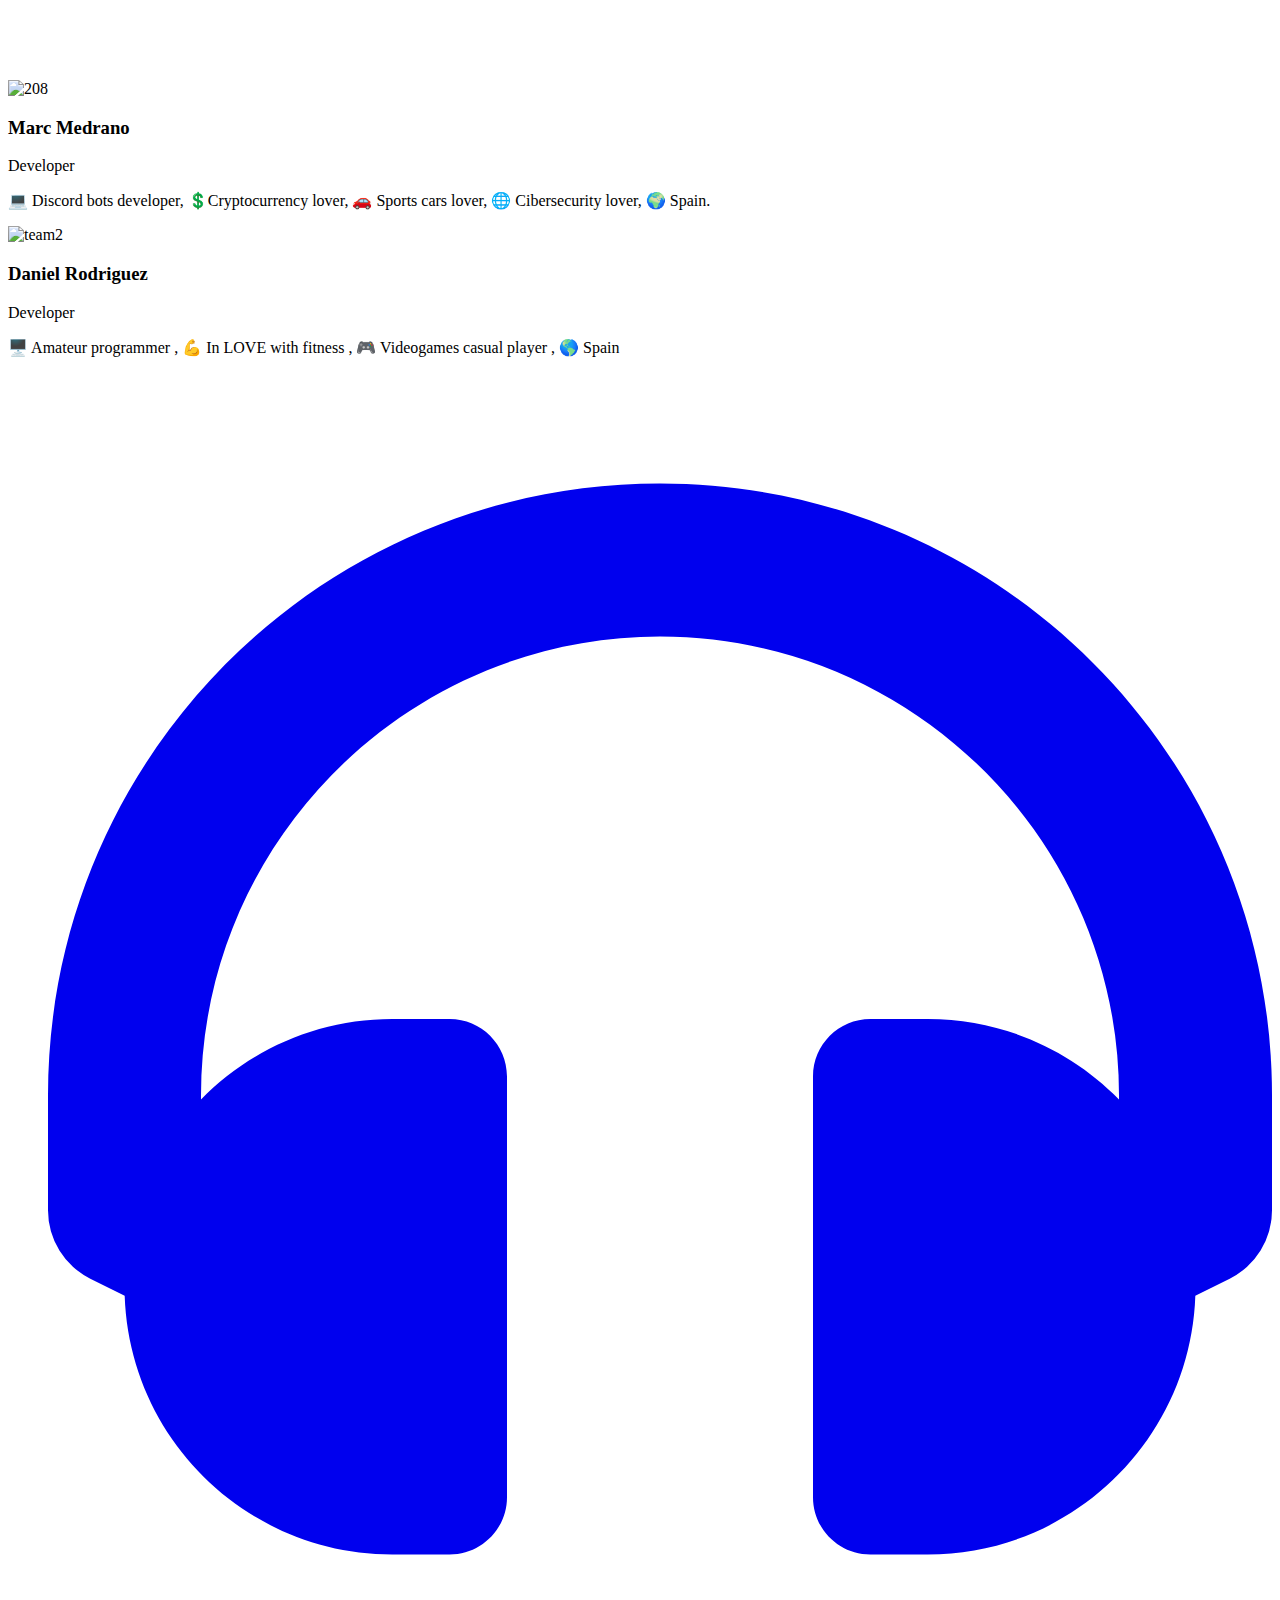
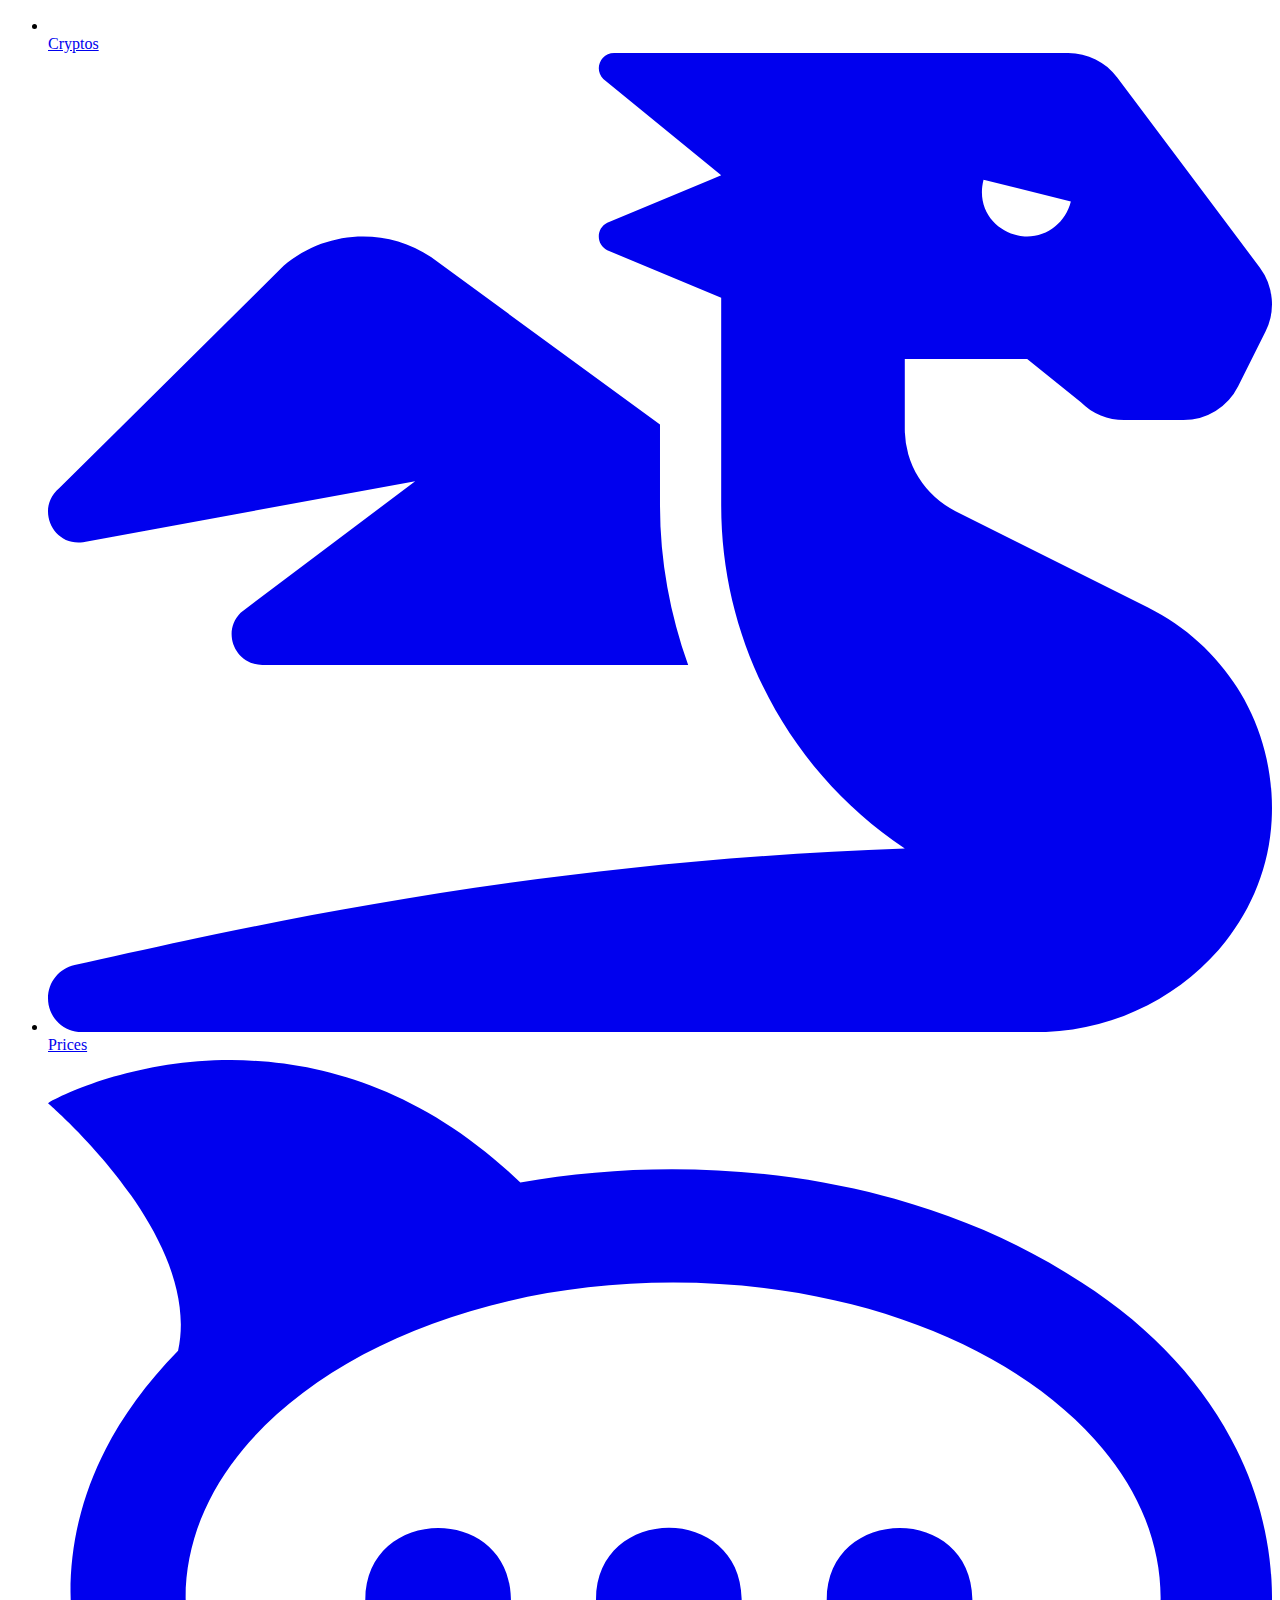
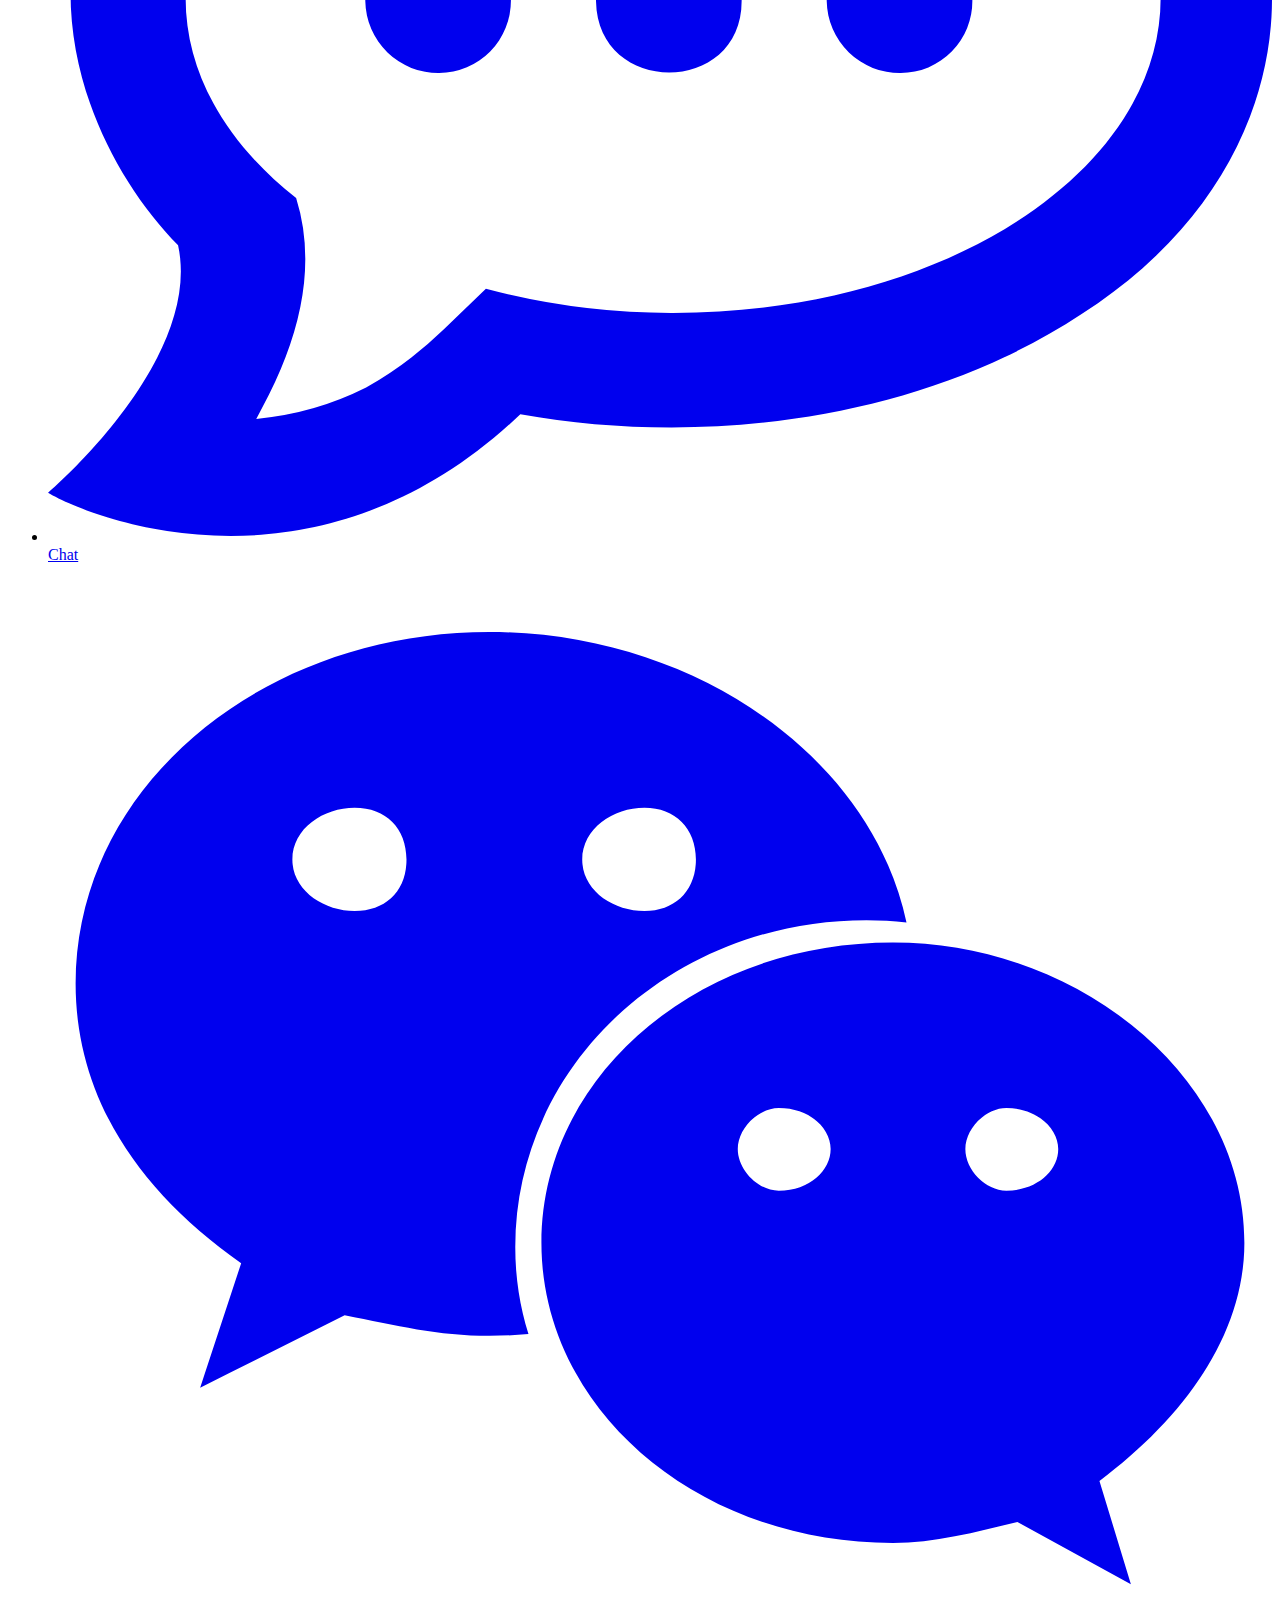
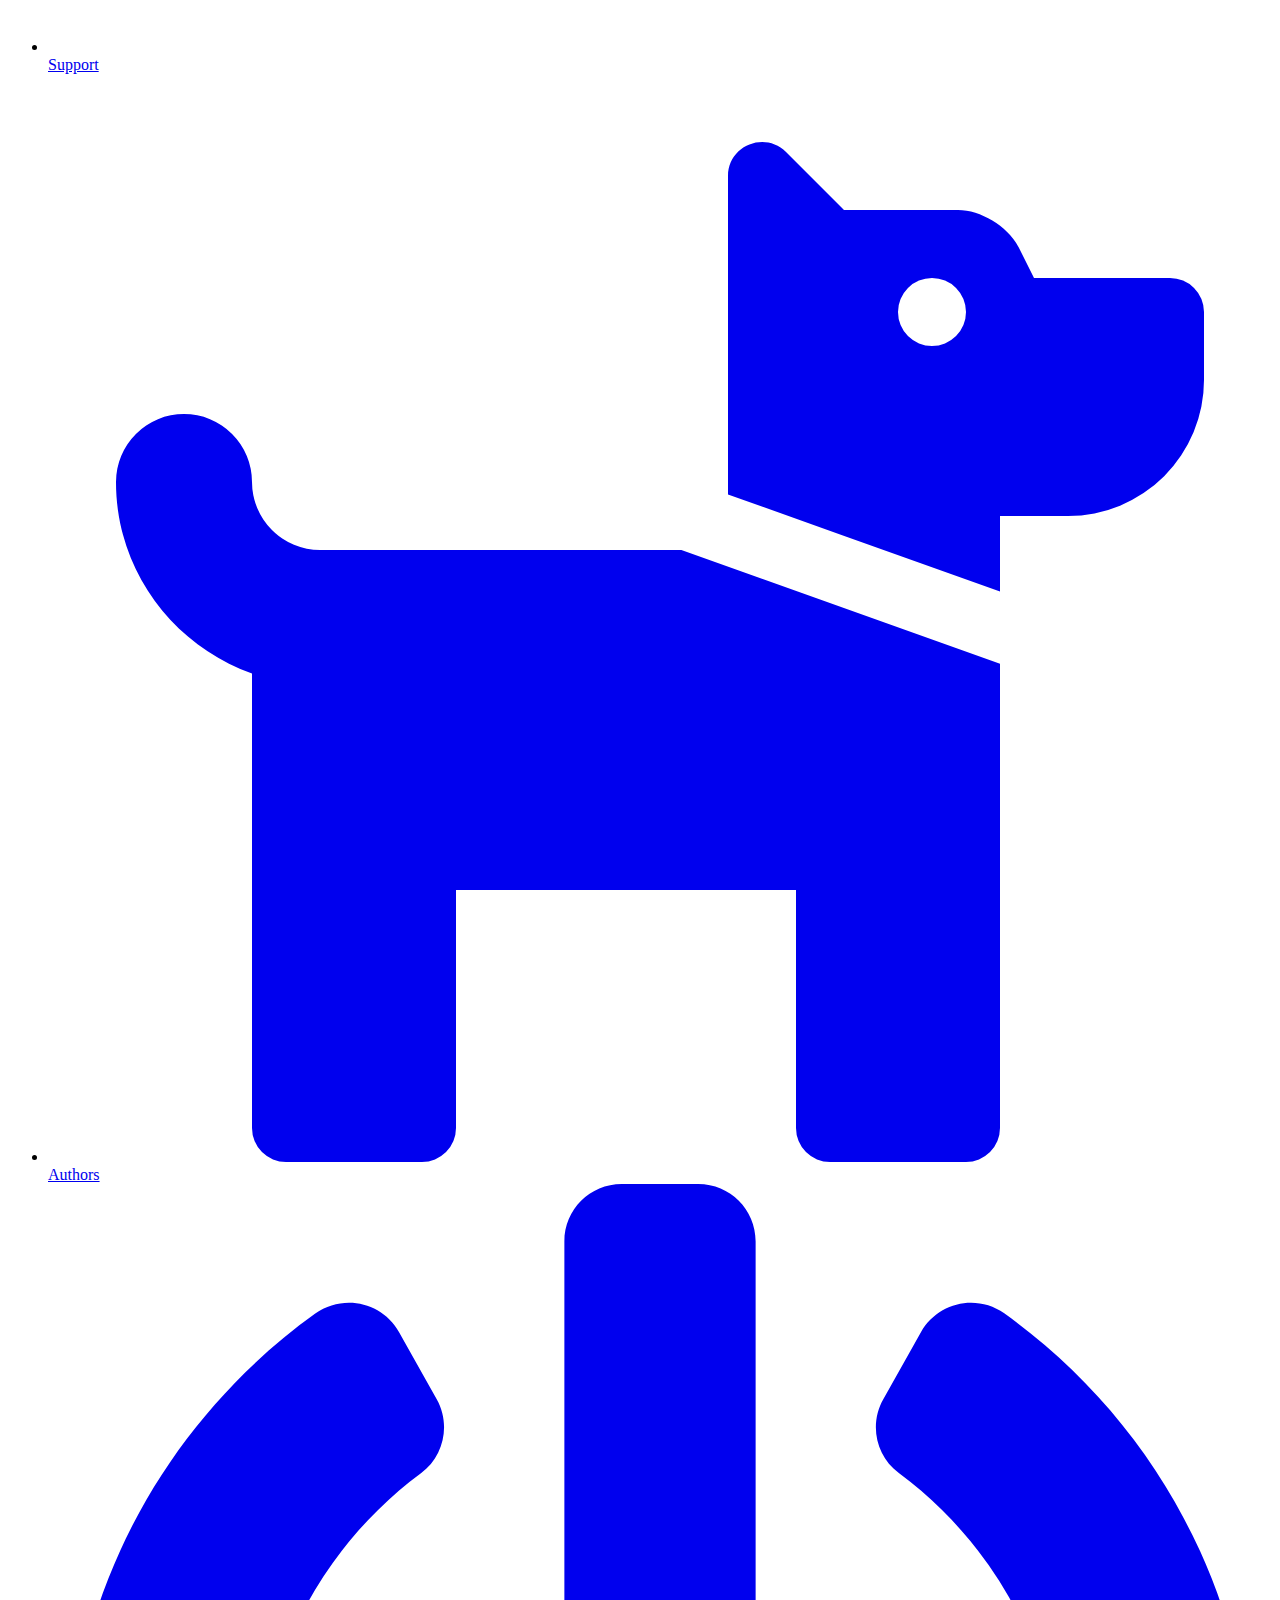
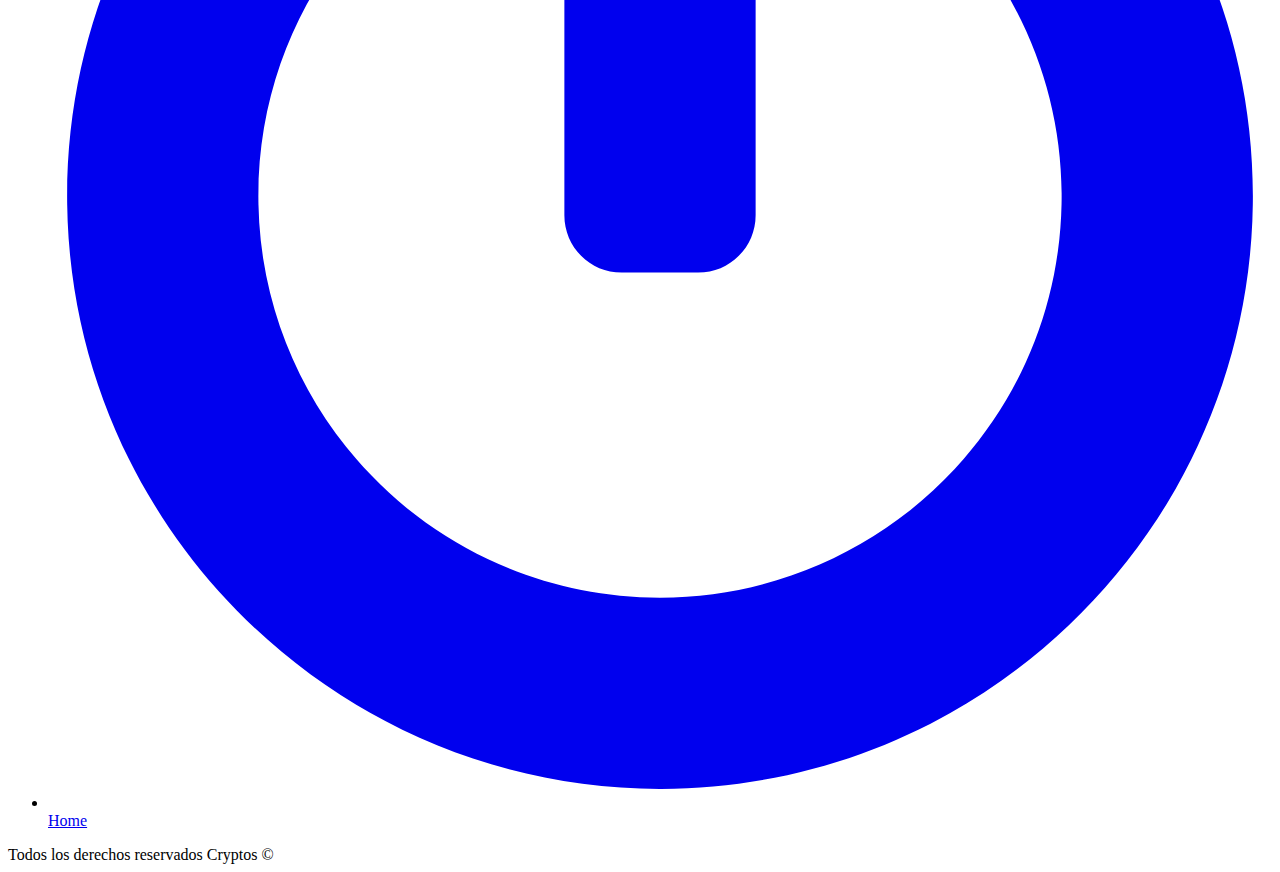
==== ahutors.html @ 52096688 "Create ahutors.html" ====
<!DOCTYPE html>
<html>
    <link rel="icon" type="image/png" href="ico.png" sizes="32x32">
    <head>
        <meta charset="utf-8" />
        <title>Cryptos</title>
        <link rel="stylesheet" href="ahutors.css">
        <script src="app.js"></script>
        <link href="https://fonts.googleapis.com/css2?family=Bebas+Neue&family=Open+Sans:wght@400;600&display=swap" rel="stylesheet"> 
		
    </head>
    <body>
        
        <div id="particles-js"></div>
        <div id="container">
            <header>
                <div class="contenedor">
                    <div class="logo" style="background-image: url('ahutors.png'); width: 250px; height: 72px;"><a href="file:///C:/Users/07mar/Documents/1Proyectos/Cryptos/Web.html"></a></div>
                </div>
			</header>

            <div class="wrapper">
                <div class="team">
                  <div class="team_member">
                    <div class="team_img" href="https://www.flowcode.com/page/elmarc">
                        <img src="team1.jpg" width="208" alt="208"/>
                    </div>
                    <h3>Marc Medrano</h3>
                    <p class="role">Developer</p>
                    <p>💻 Discord bots developer, 💲Cryptocurrency lover, 🚗 Sports cars lover, 🌐 Cibersecurity lover, 🌍 Spain.</p>
                  </div>
                  <div class="team_member">
                    <div class="team_img">
                      <img src="team2.jpg" alt="team2">
                    </div>
                    <h3>Daniel Rodriguez</h3>
                    <p class="role">Developer</p>
                    <p>🖥️ Amateur programmer  , 💪 In LOVE with fitness , 🎮 Videogames casual player ,    🌎 Spain </p></div>
                    </div>
                  </div>
                </div>
              </div>
				<style>

			#contenedoree{
				display: table-cell;
				vertical-align: middle;
			}

			#main-container{
				padding-top: 200px;
				text-align: center;
				display: table-cell;
				vertical-align: middle;
			}

			#second-container{
				padding-top: 0px;
				text-align: center;
				display: table-cell;
				vertical-align: middle;
			}
	
			.btn{
				border-radius: 3px;
				display: inline-block;
				padding: 20px 15px;
				text-decoration: none;
				text-shadow: 0 1px 0 rgba(255,255,255,0.3);
				box-shadow: 0 1px 1px rgba(0,0,0,0.3); 
				text-align: center;
				width: 15%;
				display: table-cell;
				vertical-align: middle;
			}
	
			.btn-green{
				color: white;
				background-color: #0B1524;
				display: table-cell;
				vertical-align: middle;
			}
			.btn-green:hover{
				background-color: #0B1524;	
			}
			.btn-green:active{
				background-color: #0B1524;
			}
	
			.btn-red{
				color: white;
				background-color: #E34242;
				display: table-cell;
				vertical-align: middle;
			}
			.btn-red:hover{
				background-color: #C43535;	
			}
			.btn-red:active{
				background-color: #A62828;
			}
				</style>

	
	
	<br>
            
        </div>
		<nav class="main-navbar">
			<ul class="navbar-container">
				<li class="logo">
					<a href="https://elmarcz.github.io/Cryptos/" class="navbar-link">
						<svg aria-hidden="true" focusable="false" data-prefix="fas" data-icon="headphones"
							class="fa-primary" role="img" xmlns="http://www.w3.org/2000/svg" viewBox="0 0 512 512">
							<path fill="currentColor"
								d="M256 32C114.52 32 0 146.496 0 288v48a32 32 0 0 0 17.689 28.622l14.383 7.191C34.083 431.903 83.421 480 144 480h24c13.255 0 24-10.745 24-24V280c0-13.255-10.745-24-24-24h-24c-31.342 0-59.671 12.879-80 33.627V288c0-105.869 86.131-192 192-192s192 86.131 192 192v1.627C427.671 268.879 399.342 256 368 256h-24c-13.255 0-24 10.745-24 24v176c0 13.255 10.745 24 24 24h24c60.579 0 109.917-48.098 111.928-108.187l14.382-7.191A32 32 0 0 0 512 336v-48c0-141.479-114.496-256-256-256z">
							</path>
						</svg>
						<span class="link-text">Cryptos</span>
					</a>
				</li>
				<li class="navbar-item">
					<a href="Prices.html" class="navbar-link">
						<svg aria-hidden="true" focusable="false" data-prefix="fas" data-icon="dragon" class="fa-primary"
							role="img" xmlns="http://www.w3.org/2000/svg" viewBox="0 0 640 512">
							<path fill="currentColor"
								d="M18.32 255.78L192 223.96l-91.28 68.69c-10.08 10.08-2.94 27.31 11.31 27.31h222.7c-9.44-26.4-14.73-54.47-14.73-83.38v-42.27l-119.73-87.6c-23.82-15.88-55.29-14.01-77.06 4.59L5.81 227.64c-12.38 10.33-3.45 30.42 12.51 28.14zm556.87 34.1l-100.66-50.31A47.992 47.992 0 0 1 448 196.65v-36.69h64l28.09 22.63c6 6 14.14 9.37 22.63 9.37h30.97a32 32 0 0 0 28.62-17.69l14.31-28.62a32.005 32.005 0 0 0-3.02-33.51l-74.53-99.38C553.02 4.7 543.54 0 533.47 0H296.02c-7.13 0-10.7 8.57-5.66 13.61L352 63.96 292.42 88.8c-5.9 2.95-5.9 11.36 0 14.31L352 127.96v108.62c0 72.08 36.03 139.39 96 179.38-195.59 6.81-344.56 41.01-434.1 60.91C5.78 478.67 0 485.88 0 494.2 0 504 7.95 512 17.76 512h499.08c63.29.01 119.61-47.56 122.99-110.76 2.52-47.28-22.73-90.4-64.64-111.36zM489.18 66.25l45.65 11.41c-2.75 10.91-12.47 18.89-24.13 18.26-12.96-.71-25.85-12.53-21.52-29.67z">
							</path>
						</svg>
						<span class="link-text">Prices</span>
					</a>
				</li>
				<li class="navbar-item">
					<a href="dv.html" class="navbar-link">
						<svg aria-hidden="true" focusable="false" data-prefix="fab" data-icon="rocketchat"
							class="fa-primary" role="img" xmlns="http://www.w3.org/2000/svg" viewBox="0 0 576 512">
							<path fill="currentColor"
								d="M486.41 107.57c-76.93-50.83-179.18-62.4-264.12-47.07C127.26-31.16 20.77 11 0 23.12c0 0 73.08 62.1 61.21 116.49-86.52 88.2-45.39 186.4 0 232.77C73.08 426.77 0 488.87 0 488.87c20.57 12.16 126.77 54.19 222.29-37 84.75 15.23 187 3.76 264.12-47.16 119.26-76.14 119.65-220.61 0-297.15zM294.18 404.22a339.53 339.53 0 0 1-88.11-11.37l-19.77 19.09a179.74 179.74 0 0 1-36.59 27.39A143.14 143.14 0 0 1 98 454.06c1-1.78 1.88-3.56 2.77-5.24q29.67-55 16-98.69c-32.53-25.61-52-58.34-52-94.13 0-82 102.74-148.43 229.41-148.43S523.59 174 523.59 256 420.85 404.22 294.18 404.22zM184.12 291.3a34.32 34.32 0 0 1-34.8-33.72c-.7-45.39 67.83-46.38 68.52-1.09v.51a34 34 0 0 1-33.72 34.32zm73.77-33.72c-.79-45.39 67.74-46.48 68.53-1.19v.61c.39 45.08-67.74 45.57-68.53.58zm143.38 33.72a34.33 34.33 0 0 1-34.81-33.72c-.69-45.39 67.84-46.38 68.53-1.09v.51a33.89 33.89 0 0 1-33.72 34.32z">
							</path>
						</svg>
						<span class="link-text">Chat</span>
					</a>
				</li>
				<li class="navbar-item">
					<a href="dv.html" class="navbar-link">
						<svg aria-hidden="true" focusable="false" data-prefix="fab" data-icon="weixin" class="fa-primary"
							role="img" xmlns="http://www.w3.org/2000/svg" viewBox="0 0 576 512">
							<path fill="currentColor"
								d="M385.2 167.6c6.4 0 12.6.3 18.8 1.1C387.4 90.3 303.3 32 207.7 32 100.5 32 13 104.8 13 197.4c0 53.4 29.3 97.5 77.9 131.6l-19.3 58.6 68-34.1c24.4 4.8 43.8 9.7 68.2 9.7 6.2 0 12.1-.3 18.3-.8-4-12.9-6.2-26.6-6.2-40.8-.1-84.9 72.9-154 165.3-154zm-104.5-52.9c14.5 0 24.2 9.7 24.2 24.4 0 14.5-9.7 24.2-24.2 24.2-14.8 0-29.3-9.7-29.3-24.2.1-14.7 14.6-24.4 29.3-24.4zm-136.4 48.6c-14.5 0-29.3-9.7-29.3-24.2 0-14.8 14.8-24.4 29.3-24.4 14.8 0 24.4 9.7 24.4 24.4 0 14.6-9.6 24.2-24.4 24.2zM563 319.4c0-77.9-77.9-141.3-165.4-141.3-92.7 0-165.4 63.4-165.4 141.3S305 460.7 397.6 460.7c19.3 0 38.9-5.1 58.6-9.9l53.4 29.3-14.8-48.6C534 402.1 563 363.2 563 319.4zm-219.1-24.5c-9.7 0-19.3-9.7-19.3-19.6 0-9.7 9.7-19.3 19.3-19.3 14.8 0 24.4 9.7 24.4 19.3 0 10-9.7 19.6-24.4 19.6zm107.1 0c-9.7 0-19.3-9.7-19.3-19.6 0-9.7 9.7-19.3 19.3-19.3 14.5 0 24.4 9.7 24.4 19.3.1 10-9.9 19.6-24.4 19.6z">
							</path>
						</svg>
						<span class="link-text">Support</span>
					</a>
				</li>
				<li class="navbar-item">
					<a href="ahutors.html" class="navbar-link">
						<svg aria-hidden="true" focusable="false" data-prefix="fas" data-icon="dog" class="fa-primary"
							role="img" xmlns="http://www.w3.org/2000/svg" viewBox="0 0 576 512">
							<path fill="currentColor"
								d="M298.06,224,448,277.55V496a16,16,0,0,1-16,16H368a16,16,0,0,1-16-16V384H192V496a16,16,0,0,1-16,16H112a16,16,0,0,1-16-16V282.09C58.84,268.84,32,233.66,32,192a32,32,0,0,1,64,0,32.06,32.06,0,0,0,32,32ZM544,112v32a64,64,0,0,1-64,64H448v35.58L320,197.87V48c0-14.25,17.22-21.39,27.31-11.31L374.59,64h53.63c10.91,0,23.75,7.92,28.62,17.69L464,96h64A16,16,0,0,1,544,112Zm-112,0a16,16,0,1,0-16,16A16,16,0,0,0,432,112Z">
							</path>
						</svg>
						<span class="link-text">Authors</span>
					</a>
				</li>
				<li class="navbar-item">
					<a href="https://elmarcz.github.io/Cryptos/" class="navbar-link">
						<svg aria-hidden="true" focusable="false" data-prefix="fas" data-icon="power-off" class="fa-primary"
							role="img" xmlns="http://www.w3.org/2000/svg" viewBox="0 0 512 512">
							<path fill="currentColor"
								d="M400 54.1c63 45 104 118.6 104 201.9 0 136.8-110.8 247.7-247.5 248C120 504.3 8.2 393 8 256.4 7.9 173.1 48.9 99.3 111.8 54.2c11.7-8.3 28-4.8 35 7.7L162.6 90c5.9 10.5 3.1 23.8-6.6 31-41.5 30.8-68 79.6-68 134.9-.1 92.3 74.5 168.1 168 168.1 91.6 0 168.6-74.2 168-169.1-.3-51.8-24.7-101.8-68.1-134-9.7-7.2-12.4-20.5-6.5-30.9l15.8-28.1c7-12.4 23.2-16.1 34.8-7.8zM296 264V24c0-13.3-10.7-24-24-24h-32c-13.3 0-24 10.7-24 24v240c0 13.3 10.7 24 24 24h32c13.3 0 24-10.7 24-24z">
							</path>
						</svg>
						<span class="link-text">Home</span>
					</a>
				</li>
			</ul>
		</nav>
		
    </body>
    <footer>
        Todos los derechos reservados Cryptos ©
    </footer>
</html>
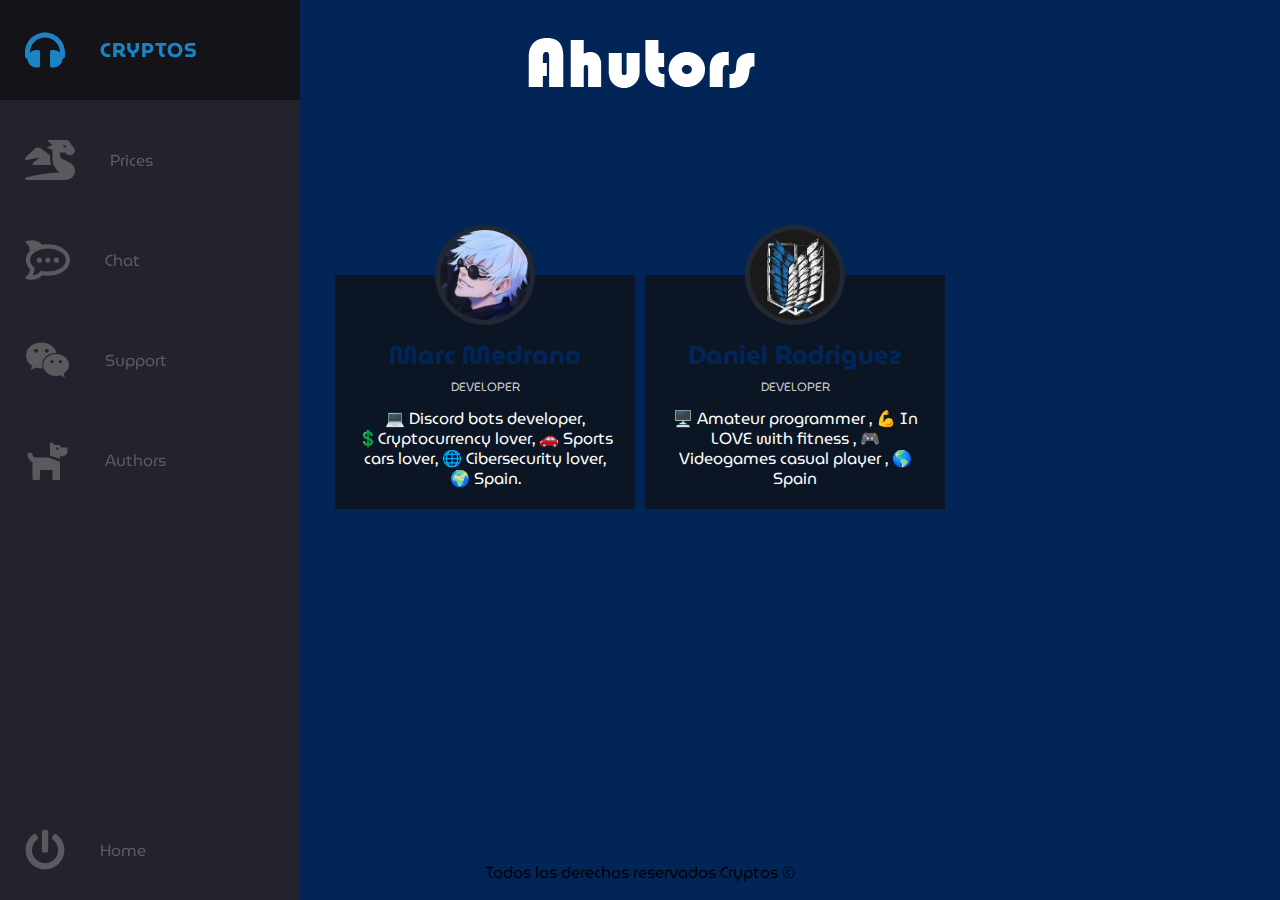
==== commit c4781fa1: "Add files via upload" ====
--- a/ahutors.html
+++ b/ahutors.html
@@ -1,184 +1,184 @@
-<!DOCTYPE html>
-<html>
-    <link rel="icon" type="image/png" href="ico.png" sizes="32x32">
-    <head>
-        <meta charset="utf-8" />
-        <title>Cryptos</title>
-        <link rel="stylesheet" href="ahutors.css">
-        <script src="app.js"></script>
-        <link href="https://fonts.googleapis.com/css2?family=Bebas+Neue&family=Open+Sans:wght@400;600&display=swap" rel="stylesheet"> 
-		
-    </head>
-    <body>
-        
-        <div id="particles-js"></div>
-        <div id="container">
-            <header>
-                <div class="contenedor">
-                    <div class="logo" style="background-image: url('ahutors.png'); width: 250px; height: 72px;"><a href="file:///C:/Users/07mar/Documents/1Proyectos/Cryptos/Web.html"></a></div>
-                </div>
-			</header>
-
-            <div class="wrapper">
-                <div class="team">
-                  <div class="team_member">
-                    <div class="team_img" href="https://www.flowcode.com/page/elmarc">
-                        <img src="team1.jpg" width="208" alt="208"/>
-                    </div>
-                    <h3>Marc Medrano</h3>
-                    <p class="role">Developer</p>
-                    <p>💻 Discord bots developer, 💲Cryptocurrency lover, 🚗 Sports cars lover, 🌐 Cibersecurity lover, 🌍 Spain.</p>
-                  </div>
-                  <div class="team_member">
-                    <div class="team_img">
-                      <img src="team2.jpg" alt="team2">
-                    </div>
-                    <h3>Daniel Rodriguez</h3>
-                    <p class="role">Developer</p>
-                    <p>🖥️ Amateur programmer  , 💪 In LOVE with fitness , 🎮 Videogames casual player ,    🌎 Spain </p></div>
-                    </div>
-                  </div>
-                </div>
-              </div>
-				<style>
-
-			#contenedoree{
-				display: table-cell;
-				vertical-align: middle;
-			}
-
-			#main-container{
-				padding-top: 200px;
-				text-align: center;
-				display: table-cell;
-				vertical-align: middle;
-			}
-
-			#second-container{
-				padding-top: 0px;
-				text-align: center;
-				display: table-cell;
-				vertical-align: middle;
-			}
-	
-			.btn{
-				border-radius: 3px;
-				display: inline-block;
-				padding: 20px 15px;
-				text-decoration: none;
-				text-shadow: 0 1px 0 rgba(255,255,255,0.3);
-				box-shadow: 0 1px 1px rgba(0,0,0,0.3); 
-				text-align: center;
-				width: 15%;
-				display: table-cell;
-				vertical-align: middle;
-			}
-	
-			.btn-green{
-				color: white;
-				background-color: #0B1524;
-				display: table-cell;
-				vertical-align: middle;
-			}
-			.btn-green:hover{
-				background-color: #0B1524;	
-			}
-			.btn-green:active{
-				background-color: #0B1524;
-			}
-	
-			.btn-red{
-				color: white;
-				background-color: #E34242;
-				display: table-cell;
-				vertical-align: middle;
-			}
-			.btn-red:hover{
-				background-color: #C43535;	
-			}
-			.btn-red:active{
-				background-color: #A62828;
-			}
-				</style>
-
-	
-	
-	<br>
-            
-        </div>
-		<nav class="main-navbar">
-			<ul class="navbar-container">
-				<li class="logo">
-					<a href="https://elmarcz.github.io/Cryptos/" class="navbar-link">
-						<svg aria-hidden="true" focusable="false" data-prefix="fas" data-icon="headphones"
-							class="fa-primary" role="img" xmlns="http://www.w3.org/2000/svg" viewBox="0 0 512 512">
-							<path fill="currentColor"
-								d="M256 32C114.52 32 0 146.496 0 288v48a32 32 0 0 0 17.689 28.622l14.383 7.191C34.083 431.903 83.421 480 144 480h24c13.255 0 24-10.745 24-24V280c0-13.255-10.745-24-24-24h-24c-31.342 0-59.671 12.879-80 33.627V288c0-105.869 86.131-192 192-192s192 86.131 192 192v1.627C427.671 268.879 399.342 256 368 256h-24c-13.255 0-24 10.745-24 24v176c0 13.255 10.745 24 24 24h24c60.579 0 109.917-48.098 111.928-108.187l14.382-7.191A32 32 0 0 0 512 336v-48c0-141.479-114.496-256-256-256z">
-							</path>
-						</svg>
-						<span class="link-text">Cryptos</span>
-					</a>
-				</li>
-				<li class="navbar-item">
-					<a href="Prices.html" class="navbar-link">
-						<svg aria-hidden="true" focusable="false" data-prefix="fas" data-icon="dragon" class="fa-primary"
-							role="img" xmlns="http://www.w3.org/2000/svg" viewBox="0 0 640 512">
-							<path fill="currentColor"
-								d="M18.32 255.78L192 223.96l-91.28 68.69c-10.08 10.08-2.94 27.31 11.31 27.31h222.7c-9.44-26.4-14.73-54.47-14.73-83.38v-42.27l-119.73-87.6c-23.82-15.88-55.29-14.01-77.06 4.59L5.81 227.64c-12.38 10.33-3.45 30.42 12.51 28.14zm556.87 34.1l-100.66-50.31A47.992 47.992 0 0 1 448 196.65v-36.69h64l28.09 22.63c6 6 14.14 9.37 22.63 9.37h30.97a32 32 0 0 0 28.62-17.69l14.31-28.62a32.005 32.005 0 0 0-3.02-33.51l-74.53-99.38C553.02 4.7 543.54 0 533.47 0H296.02c-7.13 0-10.7 8.57-5.66 13.61L352 63.96 292.42 88.8c-5.9 2.95-5.9 11.36 0 14.31L352 127.96v108.62c0 72.08 36.03 139.39 96 179.38-195.59 6.81-344.56 41.01-434.1 60.91C5.78 478.67 0 485.88 0 494.2 0 504 7.95 512 17.76 512h499.08c63.29.01 119.61-47.56 122.99-110.76 2.52-47.28-22.73-90.4-64.64-111.36zM489.18 66.25l45.65 11.41c-2.75 10.91-12.47 18.89-24.13 18.26-12.96-.71-25.85-12.53-21.52-29.67z">
-							</path>
-						</svg>
-						<span class="link-text">Prices</span>
-					</a>
-				</li>
-				<li class="navbar-item">
-					<a href="dv.html" class="navbar-link">
-						<svg aria-hidden="true" focusable="false" data-prefix="fab" data-icon="rocketchat"
-							class="fa-primary" role="img" xmlns="http://www.w3.org/2000/svg" viewBox="0 0 576 512">
-							<path fill="currentColor"
-								d="M486.41 107.57c-76.93-50.83-179.18-62.4-264.12-47.07C127.26-31.16 20.77 11 0 23.12c0 0 73.08 62.1 61.21 116.49-86.52 88.2-45.39 186.4 0 232.77C73.08 426.77 0 488.87 0 488.87c20.57 12.16 126.77 54.19 222.29-37 84.75 15.23 187 3.76 264.12-47.16 119.26-76.14 119.65-220.61 0-297.15zM294.18 404.22a339.53 339.53 0 0 1-88.11-11.37l-19.77 19.09a179.74 179.74 0 0 1-36.59 27.39A143.14 143.14 0 0 1 98 454.06c1-1.78 1.88-3.56 2.77-5.24q29.67-55 16-98.69c-32.53-25.61-52-58.34-52-94.13 0-82 102.74-148.43 229.41-148.43S523.59 174 523.59 256 420.85 404.22 294.18 404.22zM184.12 291.3a34.32 34.32 0 0 1-34.8-33.72c-.7-45.39 67.83-46.38 68.52-1.09v.51a34 34 0 0 1-33.72 34.32zm73.77-33.72c-.79-45.39 67.74-46.48 68.53-1.19v.61c.39 45.08-67.74 45.57-68.53.58zm143.38 33.72a34.33 34.33 0 0 1-34.81-33.72c-.69-45.39 67.84-46.38 68.53-1.09v.51a33.89 33.89 0 0 1-33.72 34.32z">
-							</path>
-						</svg>
-						<span class="link-text">Chat</span>
-					</a>
-				</li>
-				<li class="navbar-item">
-					<a href="dv.html" class="navbar-link">
-						<svg aria-hidden="true" focusable="false" data-prefix="fab" data-icon="weixin" class="fa-primary"
-							role="img" xmlns="http://www.w3.org/2000/svg" viewBox="0 0 576 512">
-							<path fill="currentColor"
-								d="M385.2 167.6c6.4 0 12.6.3 18.8 1.1C387.4 90.3 303.3 32 207.7 32 100.5 32 13 104.8 13 197.4c0 53.4 29.3 97.5 77.9 131.6l-19.3 58.6 68-34.1c24.4 4.8 43.8 9.7 68.2 9.7 6.2 0 12.1-.3 18.3-.8-4-12.9-6.2-26.6-6.2-40.8-.1-84.9 72.9-154 165.3-154zm-104.5-52.9c14.5 0 24.2 9.7 24.2 24.4 0 14.5-9.7 24.2-24.2 24.2-14.8 0-29.3-9.7-29.3-24.2.1-14.7 14.6-24.4 29.3-24.4zm-136.4 48.6c-14.5 0-29.3-9.7-29.3-24.2 0-14.8 14.8-24.4 29.3-24.4 14.8 0 24.4 9.7 24.4 24.4 0 14.6-9.6 24.2-24.4 24.2zM563 319.4c0-77.9-77.9-141.3-165.4-141.3-92.7 0-165.4 63.4-165.4 141.3S305 460.7 397.6 460.7c19.3 0 38.9-5.1 58.6-9.9l53.4 29.3-14.8-48.6C534 402.1 563 363.2 563 319.4zm-219.1-24.5c-9.7 0-19.3-9.7-19.3-19.6 0-9.7 9.7-19.3 19.3-19.3 14.8 0 24.4 9.7 24.4 19.3 0 10-9.7 19.6-24.4 19.6zm107.1 0c-9.7 0-19.3-9.7-19.3-19.6 0-9.7 9.7-19.3 19.3-19.3 14.5 0 24.4 9.7 24.4 19.3.1 10-9.9 19.6-24.4 19.6z">
-							</path>
-						</svg>
-						<span class="link-text">Support</span>
-					</a>
-				</li>
-				<li class="navbar-item">
-					<a href="ahutors.html" class="navbar-link">
-						<svg aria-hidden="true" focusable="false" data-prefix="fas" data-icon="dog" class="fa-primary"
-							role="img" xmlns="http://www.w3.org/2000/svg" viewBox="0 0 576 512">
-							<path fill="currentColor"
-								d="M298.06,224,448,277.55V496a16,16,0,0,1-16,16H368a16,16,0,0,1-16-16V384H192V496a16,16,0,0,1-16,16H112a16,16,0,0,1-16-16V282.09C58.84,268.84,32,233.66,32,192a32,32,0,0,1,64,0,32.06,32.06,0,0,0,32,32ZM544,112v32a64,64,0,0,1-64,64H448v35.58L320,197.87V48c0-14.25,17.22-21.39,27.31-11.31L374.59,64h53.63c10.91,0,23.75,7.92,28.62,17.69L464,96h64A16,16,0,0,1,544,112Zm-112,0a16,16,0,1,0-16,16A16,16,0,0,0,432,112Z">
-							</path>
-						</svg>
-						<span class="link-text">Authors</span>
-					</a>
-				</li>
-				<li class="navbar-item">
-					<a href="https://elmarcz.github.io/Cryptos/" class="navbar-link">
-						<svg aria-hidden="true" focusable="false" data-prefix="fas" data-icon="power-off" class="fa-primary"
-							role="img" xmlns="http://www.w3.org/2000/svg" viewBox="0 0 512 512">
-							<path fill="currentColor"
-								d="M400 54.1c63 45 104 118.6 104 201.9 0 136.8-110.8 247.7-247.5 248C120 504.3 8.2 393 8 256.4 7.9 173.1 48.9 99.3 111.8 54.2c11.7-8.3 28-4.8 35 7.7L162.6 90c5.9 10.5 3.1 23.8-6.6 31-41.5 30.8-68 79.6-68 134.9-.1 92.3 74.5 168.1 168 168.1 91.6 0 168.6-74.2 168-169.1-.3-51.8-24.7-101.8-68.1-134-9.7-7.2-12.4-20.5-6.5-30.9l15.8-28.1c7-12.4 23.2-16.1 34.8-7.8zM296 264V24c0-13.3-10.7-24-24-24h-32c-13.3 0-24 10.7-24 24v240c0 13.3 10.7 24 24 24h32c13.3 0 24-10.7 24-24z">
-							</path>
-						</svg>
-						<span class="link-text">Home</span>
-					</a>
-				</li>
-			</ul>
-		</nav>
-		
-    </body>
-    <footer>
-        Todos los derechos reservados Cryptos ©
-    </footer>
-</html>
+<!DOCTYPE html>
+<html>
+    <link rel="icon" type="image/png" href="ico.png" sizes="32x32">
+    <head>
+        <meta charset="utf-8" />
+        <title>Cryptos</title>
+        <link rel="stylesheet" href="ahutors.css">
+        <script src="app.js"></script>
+        <link href="https://fonts.googleapis.com/css2?family=Bebas+Neue&family=Open+Sans:wght@400;600&display=swap" rel="stylesheet"> 
+		
+    </head>
+    <body>
+        
+        <div id="particles-js"></div>
+        <div id="container">
+            <header>
+                <div class="contenedor">
+                    <div class="logo" style="background-image: url('ahutors.png'); width: 250px; height: 72px;"><a href="file:///C:/Users/07mar/Documents/1Proyectos/Cryptos/Web.html"></a></div>
+                </div>
+			</header>
+
+            <div class="wrapper">
+                <div class="team">
+                  <div class="team_member">
+                    <div class="team_img" href="https://www.flowcode.com/page/elmarc">
+                        <img src="team1.jpg" width="208" alt="208"/>
+                    </div>
+                    <h3>Marc Medrano</h3>
+                    <p class="role">Developer</p>
+                    <p>💻 Discord bots developer, 💲Cryptocurrency lover, 🚗 Sports cars lover, 🌐 Cibersecurity lover, 🌍 Spain.</p>
+                  </div>
+                  <div class="team_member">
+                    <div class="team_img">
+                      <img src="team2.jpg" alt="team2">
+                    </div>
+                    <h3>Daniel Rodriguez</h3>
+                    <p class="role">Developer</p>
+                    <p>🖥️ Amateur programmer  , 💪 In LOVE with fitness , 🎮 Videogames casual player ,    🌎 Spain </p></div>
+                    </div>
+                  </div>
+                </div>
+              </div>
+				<style>
+
+			#contenedoree{
+				display: table-cell;
+				vertical-align: middle;
+			}
+
+			#main-container{
+				padding-top: 200px;
+				text-align: center;
+				display: table-cell;
+				vertical-align: middle;
+			}
+
+			#second-container{
+				padding-top: 0px;
+				text-align: center;
+				display: table-cell;
+				vertical-align: middle;
+			}
+	
+			.btn{
+				border-radius: 3px;
+				display: inline-block;
+				padding: 20px 15px;
+				text-decoration: none;
+				text-shadow: 0 1px 0 rgba(255,255,255,0.3);
+				box-shadow: 0 1px 1px rgba(0,0,0,0.3); 
+				text-align: center;
+				width: 15%;
+				display: table-cell;
+				vertical-align: middle;
+			}
+	
+			.btn-green{
+				color: white;
+				background-color: #0B1524;
+				display: table-cell;
+				vertical-align: middle;
+			}
+			.btn-green:hover{
+				background-color: #0B1524;	
+			}
+			.btn-green:active{
+				background-color: #0B1524;
+			}
+	
+			.btn-red{
+				color: white;
+				background-color: #E34242;
+				display: table-cell;
+				vertical-align: middle;
+			}
+			.btn-red:hover{
+				background-color: #C43535;	
+			}
+			.btn-red:active{
+				background-color: #A62828;
+			}
+				</style>
+
+	
+	
+	<br>
+            
+        </div>
+		<nav class="main-navbar">
+			<ul class="navbar-container">
+				<li class="logo">
+					<a href="https://elmarcz.github.io/Cryptos/" class="navbar-link">
+						<svg aria-hidden="true" focusable="false" data-prefix="fas" data-icon="headphones"
+							class="fa-primary" role="img" xmlns="http://www.w3.org/2000/svg" viewBox="0 0 512 512">
+							<path fill="currentColor"
+								d="M256 32C114.52 32 0 146.496 0 288v48a32 32 0 0 0 17.689 28.622l14.383 7.191C34.083 431.903 83.421 480 144 480h24c13.255 0 24-10.745 24-24V280c0-13.255-10.745-24-24-24h-24c-31.342 0-59.671 12.879-80 33.627V288c0-105.869 86.131-192 192-192s192 86.131 192 192v1.627C427.671 268.879 399.342 256 368 256h-24c-13.255 0-24 10.745-24 24v176c0 13.255 10.745 24 24 24h24c60.579 0 109.917-48.098 111.928-108.187l14.382-7.191A32 32 0 0 0 512 336v-48c0-141.479-114.496-256-256-256z">
+							</path>
+						</svg>
+						<span class="link-text">Cryptos</span>
+					</a>
+				</li>
+				<li class="navbar-item">
+					<a href="Prices.html" class="navbar-link">
+						<svg aria-hidden="true" focusable="false" data-prefix="fas" data-icon="dragon" class="fa-primary"
+							role="img" xmlns="http://www.w3.org/2000/svg" viewBox="0 0 640 512">
+							<path fill="currentColor"
+								d="M18.32 255.78L192 223.96l-91.28 68.69c-10.08 10.08-2.94 27.31 11.31 27.31h222.7c-9.44-26.4-14.73-54.47-14.73-83.38v-42.27l-119.73-87.6c-23.82-15.88-55.29-14.01-77.06 4.59L5.81 227.64c-12.38 10.33-3.45 30.42 12.51 28.14zm556.87 34.1l-100.66-50.31A47.992 47.992 0 0 1 448 196.65v-36.69h64l28.09 22.63c6 6 14.14 9.37 22.63 9.37h30.97a32 32 0 0 0 28.62-17.69l14.31-28.62a32.005 32.005 0 0 0-3.02-33.51l-74.53-99.38C553.02 4.7 543.54 0 533.47 0H296.02c-7.13 0-10.7 8.57-5.66 13.61L352 63.96 292.42 88.8c-5.9 2.95-5.9 11.36 0 14.31L352 127.96v108.62c0 72.08 36.03 139.39 96 179.38-195.59 6.81-344.56 41.01-434.1 60.91C5.78 478.67 0 485.88 0 494.2 0 504 7.95 512 17.76 512h499.08c63.29.01 119.61-47.56 122.99-110.76 2.52-47.28-22.73-90.4-64.64-111.36zM489.18 66.25l45.65 11.41c-2.75 10.91-12.47 18.89-24.13 18.26-12.96-.71-25.85-12.53-21.52-29.67z">
+							</path>
+						</svg>
+						<span class="link-text">Prices</span>
+					</a>
+				</li>
+				<li class="navbar-item">
+					<a href="dv.html" class="navbar-link">
+						<svg aria-hidden="true" focusable="false" data-prefix="fab" data-icon="rocketchat"
+							class="fa-primary" role="img" xmlns="http://www.w3.org/2000/svg" viewBox="0 0 576 512">
+							<path fill="currentColor"
+								d="M486.41 107.57c-76.93-50.83-179.18-62.4-264.12-47.07C127.26-31.16 20.77 11 0 23.12c0 0 73.08 62.1 61.21 116.49-86.52 88.2-45.39 186.4 0 232.77C73.08 426.77 0 488.87 0 488.87c20.57 12.16 126.77 54.19 222.29-37 84.75 15.23 187 3.76 264.12-47.16 119.26-76.14 119.65-220.61 0-297.15zM294.18 404.22a339.53 339.53 0 0 1-88.11-11.37l-19.77 19.09a179.74 179.74 0 0 1-36.59 27.39A143.14 143.14 0 0 1 98 454.06c1-1.78 1.88-3.56 2.77-5.24q29.67-55 16-98.69c-32.53-25.61-52-58.34-52-94.13 0-82 102.74-148.43 229.41-148.43S523.59 174 523.59 256 420.85 404.22 294.18 404.22zM184.12 291.3a34.32 34.32 0 0 1-34.8-33.72c-.7-45.39 67.83-46.38 68.52-1.09v.51a34 34 0 0 1-33.72 34.32zm73.77-33.72c-.79-45.39 67.74-46.48 68.53-1.19v.61c.39 45.08-67.74 45.57-68.53.58zm143.38 33.72a34.33 34.33 0 0 1-34.81-33.72c-.69-45.39 67.84-46.38 68.53-1.09v.51a33.89 33.89 0 0 1-33.72 34.32z">
+							</path>
+						</svg>
+						<span class="link-text">Chat</span>
+					</a>
+				</li>
+				<li class="navbar-item">
+					<a href="dv.html" class="navbar-link">
+						<svg aria-hidden="true" focusable="false" data-prefix="fab" data-icon="weixin" class="fa-primary"
+							role="img" xmlns="http://www.w3.org/2000/svg" viewBox="0 0 576 512">
+							<path fill="currentColor"
+								d="M385.2 167.6c6.4 0 12.6.3 18.8 1.1C387.4 90.3 303.3 32 207.7 32 100.5 32 13 104.8 13 197.4c0 53.4 29.3 97.5 77.9 131.6l-19.3 58.6 68-34.1c24.4 4.8 43.8 9.7 68.2 9.7 6.2 0 12.1-.3 18.3-.8-4-12.9-6.2-26.6-6.2-40.8-.1-84.9 72.9-154 165.3-154zm-104.5-52.9c14.5 0 24.2 9.7 24.2 24.4 0 14.5-9.7 24.2-24.2 24.2-14.8 0-29.3-9.7-29.3-24.2.1-14.7 14.6-24.4 29.3-24.4zm-136.4 48.6c-14.5 0-29.3-9.7-29.3-24.2 0-14.8 14.8-24.4 29.3-24.4 14.8 0 24.4 9.7 24.4 24.4 0 14.6-9.6 24.2-24.4 24.2zM563 319.4c0-77.9-77.9-141.3-165.4-141.3-92.7 0-165.4 63.4-165.4 141.3S305 460.7 397.6 460.7c19.3 0 38.9-5.1 58.6-9.9l53.4 29.3-14.8-48.6C534 402.1 563 363.2 563 319.4zm-219.1-24.5c-9.7 0-19.3-9.7-19.3-19.6 0-9.7 9.7-19.3 19.3-19.3 14.8 0 24.4 9.7 24.4 19.3 0 10-9.7 19.6-24.4 19.6zm107.1 0c-9.7 0-19.3-9.7-19.3-19.6 0-9.7 9.7-19.3 19.3-19.3 14.5 0 24.4 9.7 24.4 19.3.1 10-9.9 19.6-24.4 19.6z">
+							</path>
+						</svg>
+						<span class="link-text">Support</span>
+					</a>
+				</li>
+				<li class="navbar-item">
+					<a href="ahutors.html" class="navbar-link">
+						<svg aria-hidden="true" focusable="false" data-prefix="fas" data-icon="dog" class="fa-primary"
+							role="img" xmlns="http://www.w3.org/2000/svg" viewBox="0 0 576 512">
+							<path fill="currentColor"
+								d="M298.06,224,448,277.55V496a16,16,0,0,1-16,16H368a16,16,0,0,1-16-16V384H192V496a16,16,0,0,1-16,16H112a16,16,0,0,1-16-16V282.09C58.84,268.84,32,233.66,32,192a32,32,0,0,1,64,0,32.06,32.06,0,0,0,32,32ZM544,112v32a64,64,0,0,1-64,64H448v35.58L320,197.87V48c0-14.25,17.22-21.39,27.31-11.31L374.59,64h53.63c10.91,0,23.75,7.92,28.62,17.69L464,96h64A16,16,0,0,1,544,112Zm-112,0a16,16,0,1,0-16,16A16,16,0,0,0,432,112Z">
+							</path>
+						</svg>
+						<span class="link-text">Authors</span>
+					</a>
+				</li>
+				<li class="navbar-item">
+					<a href="https://elmarcz.github.io/Cryptos/" class="navbar-link">
+						<svg aria-hidden="true" focusable="false" data-prefix="fas" data-icon="power-off" class="fa-primary"
+							role="img" xmlns="http://www.w3.org/2000/svg" viewBox="0 0 512 512">
+							<path fill="currentColor"
+								d="M400 54.1c63 45 104 118.6 104 201.9 0 136.8-110.8 247.7-247.5 248C120 504.3 8.2 393 8 256.4 7.9 173.1 48.9 99.3 111.8 54.2c11.7-8.3 28-4.8 35 7.7L162.6 90c5.9 10.5 3.1 23.8-6.6 31-41.5 30.8-68 79.6-68 134.9-.1 92.3 74.5 168.1 168 168.1 91.6 0 168.6-74.2 168-169.1-.3-51.8-24.7-101.8-68.1-134-9.7-7.2-12.4-20.5-6.5-30.9l15.8-28.1c7-12.4 23.2-16.1 34.8-7.8zM296 264V24c0-13.3-10.7-24-24-24h-32c-13.3 0-24 10.7-24 24v240c0 13.3 10.7 24 24 24h32c13.3 0 24-10.7 24-24z">
+							</path>
+						</svg>
+						<span class="link-text">Home</span>
+					</a>
+				</li>
+			</ul>
+		</nav>
+		
+    </body>
+    <footer>
+        Todos los derechos reservados Cryptos ©
+    </footer>
+</html>--- a/ahutors.css
+++ b/ahutors.css
@@ -0,0 +1,251 @@
+@import url('https://fonts.googleapis.com/css2?family=MuseoModerno:wght@300;400;500;600;700&display=swap');
+:root{
+    --rojo: #E50914; 
+    --fondo: /*#0B1524*/ #012557;
+}
+
+* {
+    margin: 0;
+    padding: 0;
+    box-sizing: border-box;
+    justify-content: center;
+}
+
+header {
+	padding: 30px 0;
+}
+
+header .contenedor {
+	display: flex;
+	justify-content: center;
+	align-items: center;
+}
+
+header .Prices {
+    padding: 30px 0;
+	display: flex;
+	justify-content: center;
+	align-items: center;
+}
+
+
+body {
+    background: var(--fondo);
+    color:white;
+    font-family: 'MuseoModerno', cursive;
+    text-align: center;
+    justify-content: center;
+}
+
+.main-navbar {
+    position: fixed;
+    bottom: 0;
+    width: 100vw;
+    height: 80px;
+    background-color: #23232e;
+    text-decoration: none;
+  }
+  
+  .navbar-container {
+    list-style: none;
+    display: flex;
+    flex-direction: row;
+    align-items: center;
+    justify-content: space-around;
+    height: 100%;
+  }
+  .logo {
+    display: none;
+  }
+  
+  /* ITEMS */
+  .navbar-item {
+    width: 100%;
+  }
+  .navbar-link {
+    display: flex;
+    flex-direction: column;
+    align-items: center;
+    justify-content: center;
+    height: 80px; /*HAY QUE PONER IGUAL QUE EL MAIN-NAVBAR*/
+    text-decoration: none;
+    filter: grayscale(100%) opacity(0.7);
+    transition: 0.5s all ease;
+  }
+  .navbar-link:hover {
+    filter: grayscale(0%) opacity(1);
+  }
+  .fa-primary {
+    color: #1a84c4;
+    height: 30px;
+    transition: 0.6s all ease;
+  }
+  .link-text {
+    display: none;
+  }
+  
+  /* MAIN */
+  main {
+    padding: 10px;
+  }
+  
+  @media only screen and (min-width: 600px) {
+    main {
+      margin-left: 100px;
+    }
+    .main-navbar {
+      top: 0;
+      width: 100px;
+      height: 100vh;
+      transition: 0.5s all ease;
+    }
+    .main-navbar:hover {
+      width: 300px;
+    }
+  
+    .main-navbar:hover .link-text {
+      display: block;
+    }
+  
+    .navbar-container {
+      flex-direction: column;
+      justify-content: initial;
+    }
+    .navbar-item:last-child {
+      margin-top: auto;
+    }
+    .navbar-link {
+      flex-direction: row;
+      justify-content: initial;
+      height: 100px;
+    }
+    .navbar-link svg {
+      margin: 0 25px;
+    }
+    .navbar-link:hover {
+      background: #141418;
+    }
+    .link-text {
+      margin-left: 10px;
+      color: #1a84c4;
+    }
+    .fa-primary {
+      height: 40px;
+    }
+    .logo {
+      display: block;
+      font-weight: bold;
+      text-transform: uppercase;
+      margin-bottom: 10px;
+      text-align: center;
+      font-size: 20px;
+      letter-spacing: 1px;
+      width: 100%;
+    }
+    .main-navbar:hover .logo svg {
+      animation: heartbeat 1.5s ease-in-out infinite both;
+    }
+  }
+  img{
+      border-radius: 100px;
+  }
+  
+  .wrapper{
+    margin-top: 10%;
+    border-radius: 100;
+  }
+  
+  .wrapper h1{
+    font-family: 'Allura', cursive;
+    font-size: 52px;
+    margin-bottom: 60px;
+    text-align: center;
+    border-radius: 100;
+  }
+  
+  .team{
+    display: flex;
+    justify-content: center;
+    width: auto;
+    text-align: center;
+    flex-wrap: wrap;
+    border-radius: 50;
+  }
+  
+  .team .team_member{
+    background: #0B1524;
+    margin: 5px;
+    margin-bottom: 50px;
+    width: 300px;
+    padding: 20px;
+    line-height: 20px;
+    color: #FFFFFF;  
+    position: relative;
+    border-radius: 50; 
+  }
+  
+  .team .team_member h3{
+    color: #012557;
+    font-size: 26px;
+    margin-top: 50px;
+    border-radius: 100;
+  }
+  
+  .team .team_member p.role{
+    color: #ccc;
+    margin: 12px 0;
+    font-size: 12px;
+    text-transform: uppercase;
+    border-radius: 100;
+  }
+  
+  .team .team_member .team_img{
+    position: absolute;
+    top: -50px;
+    left: 50%;
+    transform: translateX(-50%);
+    width: 100px;
+    height: 100px;
+    border-radius: 50%;
+    background: #222831;
+  }
+  
+  .team .team_member .team_img img{
+    width: 100px;
+    height: 100px;
+    padding: 5px;
+    border-radius: 100;
+  }
+  
+  @keyframes heartbeat {
+    from {
+      transform: scale(1);
+      transform-origin: center center;
+      animation-timing-function: ease-out;
+      
+    }
+    10% {
+      transform: scale(0.91);
+      animation-timing-function: ease-in;
+    }
+    17% {
+      transform: scale(0.98);
+      animation-timing-function: ease-out;
+    }
+    33% {
+      transform: scale(0.87);
+      animation-timing-function: ease-in;
+    }
+    45% {
+      transform: scale(1);
+      animation-timing-function: ease-out;
+    }
+  }
+
+footer {
+    position: absolute;
+  bottom: 0;
+  width: 100%;
+  height: 40px;
+  color: black;
+}
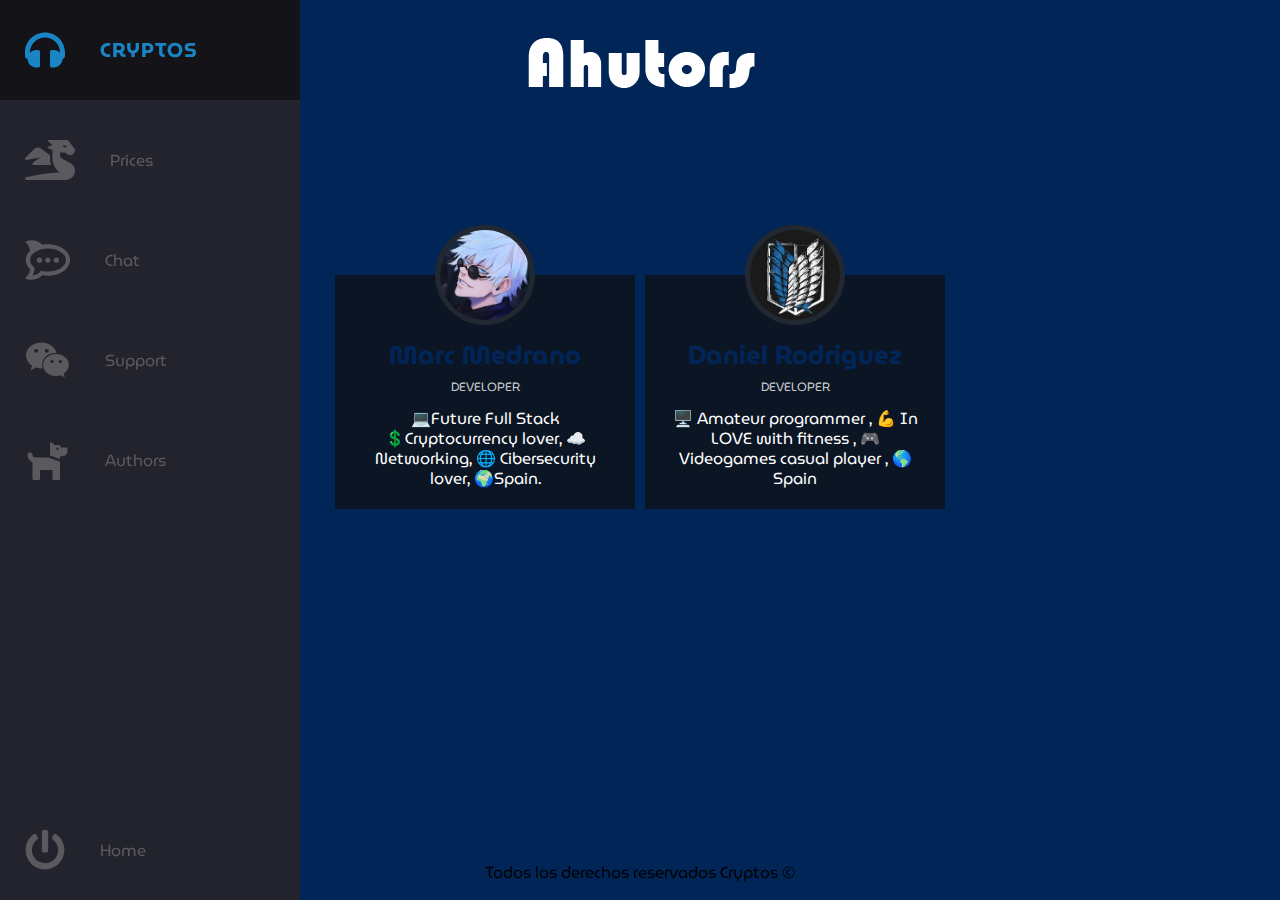
==== commit cc961fbe: "Update ahutors.html" ====
--- a/ahutors.html
+++ b/ahutors.html
@@ -27,7 +27,7 @@
                     </div>
                     <h3>Marc Medrano</h3>
                     <p class="role">Developer</p>
-                    <p>💻 Discord bots developer, 💲Cryptocurrency lover, 🚗 Sports cars lover, 🌐 Cibersecurity lover, 🌍 Spain.</p>
+                    <p>💻Future Full Stack 💲Cryptocurrency lover, ☁️ Networking, 🌐 Cibersecurity lover, 🌍Spain.</p>
                   </div>
                   <div class="team_member">
                     <div class="team_img">
@@ -181,4 +181,4 @@
     <footer>
         Todos los derechos reservados Cryptos ©
     </footer>
-</html>+</html>
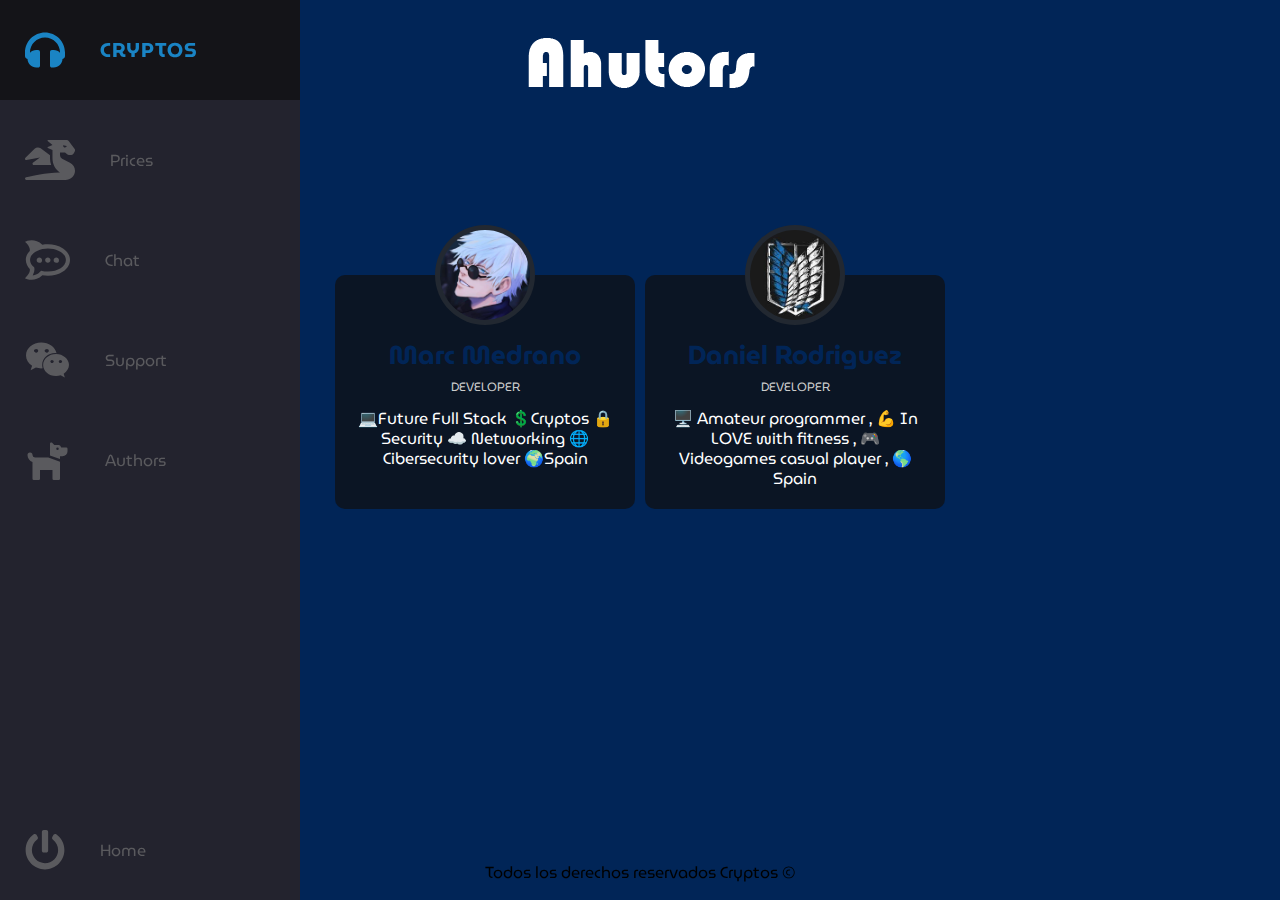
==== commit 9260b284: "Update ahutors.html" ====
--- a/ahutors.html
+++ b/ahutors.html
@@ -1,184 +1,184 @@
-<!DOCTYPE html>
-<html>
-    <link rel="icon" type="image/png" href="ico.png" sizes="32x32">
-    <head>
-        <meta charset="utf-8" />
-        <title>Cryptos</title>
-        <link rel="stylesheet" href="ahutors.css">
-        <script src="app.js"></script>
-        <link href="https://fonts.googleapis.com/css2?family=Bebas+Neue&family=Open+Sans:wght@400;600&display=swap" rel="stylesheet"> 
-		
-    </head>
-    <body>
-        
-        <div id="particles-js"></div>
-        <div id="container">
-            <header>
-                <div class="contenedor">
-                    <div class="logo" style="background-image: url('ahutors.png'); width: 250px; height: 72px;"><a href="file:///C:/Users/07mar/Documents/1Proyectos/Cryptos/Web.html"></a></div>
-                </div>
-			</header>
-
-            <div class="wrapper">
-                <div class="team">
-                  <div class="team_member">
-                    <div class="team_img" href="https://www.flowcode.com/page/elmarc">
-                        <img src="team1.jpg" width="208" alt="208"/>
-                    </div>
-                    <h3>Marc Medrano</h3>
-                    <p class="role">Developer</p>
-                    <p>💻Future Full Stack 💲Cryptocurrency lover, ☁️ Networking, 🌐 Cibersecurity lover, 🌍Spain.</p>
-                  </div>
-                  <div class="team_member">
-                    <div class="team_img">
-                      <img src="team2.jpg" alt="team2">
-                    </div>
-                    <h3>Daniel Rodriguez</h3>
-                    <p class="role">Developer</p>
-                    <p>🖥️ Amateur programmer  , 💪 In LOVE with fitness , 🎮 Videogames casual player ,    🌎 Spain </p></div>
-                    </div>
-                  </div>
-                </div>
-              </div>
-				<style>
-
-			#contenedoree{
-				display: table-cell;
-				vertical-align: middle;
-			}
-
-			#main-container{
-				padding-top: 200px;
-				text-align: center;
-				display: table-cell;
-				vertical-align: middle;
-			}
-
-			#second-container{
-				padding-top: 0px;
-				text-align: center;
-				display: table-cell;
-				vertical-align: middle;
-			}
-	
-			.btn{
-				border-radius: 3px;
-				display: inline-block;
-				padding: 20px 15px;
-				text-decoration: none;
-				text-shadow: 0 1px 0 rgba(255,255,255,0.3);
-				box-shadow: 0 1px 1px rgba(0,0,0,0.3); 
-				text-align: center;
-				width: 15%;
-				display: table-cell;
-				vertical-align: middle;
-			}
-	
-			.btn-green{
-				color: white;
-				background-color: #0B1524;
-				display: table-cell;
-				vertical-align: middle;
-			}
-			.btn-green:hover{
-				background-color: #0B1524;	
-			}
-			.btn-green:active{
-				background-color: #0B1524;
-			}
-	
-			.btn-red{
-				color: white;
-				background-color: #E34242;
-				display: table-cell;
-				vertical-align: middle;
-			}
-			.btn-red:hover{
-				background-color: #C43535;	
-			}
-			.btn-red:active{
-				background-color: #A62828;
-			}
-				</style>
-
-	
-	
-	<br>
-            
-        </div>
-		<nav class="main-navbar">
-			<ul class="navbar-container">
-				<li class="logo">
-					<a href="https://elmarcz.github.io/Cryptos/" class="navbar-link">
-						<svg aria-hidden="true" focusable="false" data-prefix="fas" data-icon="headphones"
-							class="fa-primary" role="img" xmlns="http://www.w3.org/2000/svg" viewBox="0 0 512 512">
-							<path fill="currentColor"
-								d="M256 32C114.52 32 0 146.496 0 288v48a32 32 0 0 0 17.689 28.622l14.383 7.191C34.083 431.903 83.421 480 144 480h24c13.255 0 24-10.745 24-24V280c0-13.255-10.745-24-24-24h-24c-31.342 0-59.671 12.879-80 33.627V288c0-105.869 86.131-192 192-192s192 86.131 192 192v1.627C427.671 268.879 399.342 256 368 256h-24c-13.255 0-24 10.745-24 24v176c0 13.255 10.745 24 24 24h24c60.579 0 109.917-48.098 111.928-108.187l14.382-7.191A32 32 0 0 0 512 336v-48c0-141.479-114.496-256-256-256z">
-							</path>
-						</svg>
-						<span class="link-text">Cryptos</span>
-					</a>
-				</li>
-				<li class="navbar-item">
-					<a href="Prices.html" class="navbar-link">
-						<svg aria-hidden="true" focusable="false" data-prefix="fas" data-icon="dragon" class="fa-primary"
-							role="img" xmlns="http://www.w3.org/2000/svg" viewBox="0 0 640 512">
-							<path fill="currentColor"
-								d="M18.32 255.78L192 223.96l-91.28 68.69c-10.08 10.08-2.94 27.31 11.31 27.31h222.7c-9.44-26.4-14.73-54.47-14.73-83.38v-42.27l-119.73-87.6c-23.82-15.88-55.29-14.01-77.06 4.59L5.81 227.64c-12.38 10.33-3.45 30.42 12.51 28.14zm556.87 34.1l-100.66-50.31A47.992 47.992 0 0 1 448 196.65v-36.69h64l28.09 22.63c6 6 14.14 9.37 22.63 9.37h30.97a32 32 0 0 0 28.62-17.69l14.31-28.62a32.005 32.005 0 0 0-3.02-33.51l-74.53-99.38C553.02 4.7 543.54 0 533.47 0H296.02c-7.13 0-10.7 8.57-5.66 13.61L352 63.96 292.42 88.8c-5.9 2.95-5.9 11.36 0 14.31L352 127.96v108.62c0 72.08 36.03 139.39 96 179.38-195.59 6.81-344.56 41.01-434.1 60.91C5.78 478.67 0 485.88 0 494.2 0 504 7.95 512 17.76 512h499.08c63.29.01 119.61-47.56 122.99-110.76 2.52-47.28-22.73-90.4-64.64-111.36zM489.18 66.25l45.65 11.41c-2.75 10.91-12.47 18.89-24.13 18.26-12.96-.71-25.85-12.53-21.52-29.67z">
-							</path>
-						</svg>
-						<span class="link-text">Prices</span>
-					</a>
-				</li>
-				<li class="navbar-item">
-					<a href="dv.html" class="navbar-link">
-						<svg aria-hidden="true" focusable="false" data-prefix="fab" data-icon="rocketchat"
-							class="fa-primary" role="img" xmlns="http://www.w3.org/2000/svg" viewBox="0 0 576 512">
-							<path fill="currentColor"
-								d="M486.41 107.57c-76.93-50.83-179.18-62.4-264.12-47.07C127.26-31.16 20.77 11 0 23.12c0 0 73.08 62.1 61.21 116.49-86.52 88.2-45.39 186.4 0 232.77C73.08 426.77 0 488.87 0 488.87c20.57 12.16 126.77 54.19 222.29-37 84.75 15.23 187 3.76 264.12-47.16 119.26-76.14 119.65-220.61 0-297.15zM294.18 404.22a339.53 339.53 0 0 1-88.11-11.37l-19.77 19.09a179.74 179.74 0 0 1-36.59 27.39A143.14 143.14 0 0 1 98 454.06c1-1.78 1.88-3.56 2.77-5.24q29.67-55 16-98.69c-32.53-25.61-52-58.34-52-94.13 0-82 102.74-148.43 229.41-148.43S523.59 174 523.59 256 420.85 404.22 294.18 404.22zM184.12 291.3a34.32 34.32 0 0 1-34.8-33.72c-.7-45.39 67.83-46.38 68.52-1.09v.51a34 34 0 0 1-33.72 34.32zm73.77-33.72c-.79-45.39 67.74-46.48 68.53-1.19v.61c.39 45.08-67.74 45.57-68.53.58zm143.38 33.72a34.33 34.33 0 0 1-34.81-33.72c-.69-45.39 67.84-46.38 68.53-1.09v.51a33.89 33.89 0 0 1-33.72 34.32z">
-							</path>
-						</svg>
-						<span class="link-text">Chat</span>
-					</a>
-				</li>
-				<li class="navbar-item">
-					<a href="dv.html" class="navbar-link">
-						<svg aria-hidden="true" focusable="false" data-prefix="fab" data-icon="weixin" class="fa-primary"
-							role="img" xmlns="http://www.w3.org/2000/svg" viewBox="0 0 576 512">
-							<path fill="currentColor"
-								d="M385.2 167.6c6.4 0 12.6.3 18.8 1.1C387.4 90.3 303.3 32 207.7 32 100.5 32 13 104.8 13 197.4c0 53.4 29.3 97.5 77.9 131.6l-19.3 58.6 68-34.1c24.4 4.8 43.8 9.7 68.2 9.7 6.2 0 12.1-.3 18.3-.8-4-12.9-6.2-26.6-6.2-40.8-.1-84.9 72.9-154 165.3-154zm-104.5-52.9c14.5 0 24.2 9.7 24.2 24.4 0 14.5-9.7 24.2-24.2 24.2-14.8 0-29.3-9.7-29.3-24.2.1-14.7 14.6-24.4 29.3-24.4zm-136.4 48.6c-14.5 0-29.3-9.7-29.3-24.2 0-14.8 14.8-24.4 29.3-24.4 14.8 0 24.4 9.7 24.4 24.4 0 14.6-9.6 24.2-24.4 24.2zM563 319.4c0-77.9-77.9-141.3-165.4-141.3-92.7 0-165.4 63.4-165.4 141.3S305 460.7 397.6 460.7c19.3 0 38.9-5.1 58.6-9.9l53.4 29.3-14.8-48.6C534 402.1 563 363.2 563 319.4zm-219.1-24.5c-9.7 0-19.3-9.7-19.3-19.6 0-9.7 9.7-19.3 19.3-19.3 14.8 0 24.4 9.7 24.4 19.3 0 10-9.7 19.6-24.4 19.6zm107.1 0c-9.7 0-19.3-9.7-19.3-19.6 0-9.7 9.7-19.3 19.3-19.3 14.5 0 24.4 9.7 24.4 19.3.1 10-9.9 19.6-24.4 19.6z">
-							</path>
-						</svg>
-						<span class="link-text">Support</span>
-					</a>
-				</li>
-				<li class="navbar-item">
-					<a href="ahutors.html" class="navbar-link">
-						<svg aria-hidden="true" focusable="false" data-prefix="fas" data-icon="dog" class="fa-primary"
-							role="img" xmlns="http://www.w3.org/2000/svg" viewBox="0 0 576 512">
-							<path fill="currentColor"
-								d="M298.06,224,448,277.55V496a16,16,0,0,1-16,16H368a16,16,0,0,1-16-16V384H192V496a16,16,0,0,1-16,16H112a16,16,0,0,1-16-16V282.09C58.84,268.84,32,233.66,32,192a32,32,0,0,1,64,0,32.06,32.06,0,0,0,32,32ZM544,112v32a64,64,0,0,1-64,64H448v35.58L320,197.87V48c0-14.25,17.22-21.39,27.31-11.31L374.59,64h53.63c10.91,0,23.75,7.92,28.62,17.69L464,96h64A16,16,0,0,1,544,112Zm-112,0a16,16,0,1,0-16,16A16,16,0,0,0,432,112Z">
-							</path>
-						</svg>
-						<span class="link-text">Authors</span>
-					</a>
-				</li>
-				<li class="navbar-item">
-					<a href="https://elmarcz.github.io/Cryptos/" class="navbar-link">
-						<svg aria-hidden="true" focusable="false" data-prefix="fas" data-icon="power-off" class="fa-primary"
-							role="img" xmlns="http://www.w3.org/2000/svg" viewBox="0 0 512 512">
-							<path fill="currentColor"
-								d="M400 54.1c63 45 104 118.6 104 201.9 0 136.8-110.8 247.7-247.5 248C120 504.3 8.2 393 8 256.4 7.9 173.1 48.9 99.3 111.8 54.2c11.7-8.3 28-4.8 35 7.7L162.6 90c5.9 10.5 3.1 23.8-6.6 31-41.5 30.8-68 79.6-68 134.9-.1 92.3 74.5 168.1 168 168.1 91.6 0 168.6-74.2 168-169.1-.3-51.8-24.7-101.8-68.1-134-9.7-7.2-12.4-20.5-6.5-30.9l15.8-28.1c7-12.4 23.2-16.1 34.8-7.8zM296 264V24c0-13.3-10.7-24-24-24h-32c-13.3 0-24 10.7-24 24v240c0 13.3 10.7 24 24 24h32c13.3 0 24-10.7 24-24z">
-							</path>
-						</svg>
-						<span class="link-text">Home</span>
-					</a>
-				</li>
-			</ul>
-		</nav>
-		
-    </body>
-    <footer>
-        Todos los derechos reservados Cryptos ©
-    </footer>
-</html>
+<!DOCTYPE html>
+<html>
+    <link rel="icon" type="image/png" href="ico.png" sizes="32x32">
+    <head>
+        <meta charset="utf-8" />
+        <title>Cryptos</title>
+        <link rel="stylesheet" href="ahutors.css">
+        <script src="app.js"></script>
+        <link href="https://fonts.googleapis.com/css2?family=Bebas+Neue&family=Open+Sans:wght@400;600&display=swap" rel="stylesheet"> 
+		
+    </head>
+    <body>
+        
+        <div id="particles-js"></div>
+        <div id="container">
+            <header>
+                <div class="contenedor">
+                    <div class="logo" style="background-image: url('ahutors.png'); width: 250px; height: 72px;"><a href="file:///C:/Users/07mar/Documents/1Proyectos/Cryptos/Web.html"></a></div>
+                </div>
+			</header>
+
+            <div class="wrapper">
+                <div class="team">
+                  <div class="team_member">
+                    <div class="team_img" href="https://www.flowcode.com/page/elmarc">
+                        <img src="team1.jpg" width="208" alt="208"/>
+                    </div>
+                    <h3>Marc Medrano</h3>
+                    <p class="role">Developer</p>
+                    <p>💻Future Full Stack 💲Cryptos 🔒 Security ☁️ Networking 🌐 Cibersecurity lover 🌍Spain</p>
+                  </div>
+                  <div class="team_member">
+                    <div class="team_img">
+                      <img src="team2.jpg" alt="team2">
+                    </div>
+                    <h3>Daniel Rodriguez</h3>
+                    <p class="role">Developer</p>
+                    <p>🖥️ Amateur programmer  , 💪 In LOVE with fitness , 🎮 Videogames casual player ,    🌎 Spain </p></div>
+                    </div>
+                  </div>
+                </div>
+              </div>
+				<style>
+
+			#contenedoree{
+				display: table-cell;
+				vertical-align: middle;
+			}
+
+			#main-container{
+				padding-top: 200px;
+				text-align: center;
+				display: table-cell;
+				vertical-align: middle;
+			}
+
+			#second-container{
+				padding-top: 0px;
+				text-align: center;
+				display: table-cell;
+				vertical-align: middle;
+			}
+	
+			.btn{
+				border-radius: 3px;
+				display: inline-block;
+				padding: 20px 15px;
+				text-decoration: none;
+				text-shadow: 0 1px 0 rgba(255,255,255,0.3);
+				box-shadow: 0 1px 1px rgba(0,0,0,0.3); 
+				text-align: center;
+				width: 15%;
+				display: table-cell;
+				vertical-align: middle;
+			}
+	
+			.btn-green{
+				color: white;
+				background-color: #0B1524;
+				display: table-cell;
+				vertical-align: middle;
+			}
+			.btn-green:hover{
+				background-color: #0B1524;	
+			}
+			.btn-green:active{
+				background-color: #0B1524;
+			}
+	
+			.btn-red{
+				color: white;
+				background-color: #E34242;
+				display: table-cell;
+				vertical-align: middle;
+			}
+			.btn-red:hover{
+				background-color: #C43535;	
+			}
+			.btn-red:active{
+				background-color: #A62828;
+			}
+				</style>
+
+	
+	
+	<br>
+            
+        </div>
+		<nav class="main-navbar">
+			<ul class="navbar-container">
+				<li class="logo">
+					<a href="https://elmarcz.github.io/Cryptos/" class="navbar-link">
+						<svg aria-hidden="true" focusable="false" data-prefix="fas" data-icon="headphones"
+							class="fa-primary" role="img" xmlns="http://www.w3.org/2000/svg" viewBox="0 0 512 512">
+							<path fill="currentColor"
+								d="M256 32C114.52 32 0 146.496 0 288v48a32 32 0 0 0 17.689 28.622l14.383 7.191C34.083 431.903 83.421 480 144 480h24c13.255 0 24-10.745 24-24V280c0-13.255-10.745-24-24-24h-24c-31.342 0-59.671 12.879-80 33.627V288c0-105.869 86.131-192 192-192s192 86.131 192 192v1.627C427.671 268.879 399.342 256 368 256h-24c-13.255 0-24 10.745-24 24v176c0 13.255 10.745 24 24 24h24c60.579 0 109.917-48.098 111.928-108.187l14.382-7.191A32 32 0 0 0 512 336v-48c0-141.479-114.496-256-256-256z">
+							</path>
+						</svg>
+						<span class="link-text">Cryptos</span>
+					</a>
+				</li>
+				<li class="navbar-item">
+					<a href="Prices.html" class="navbar-link">
+						<svg aria-hidden="true" focusable="false" data-prefix="fas" data-icon="dragon" class="fa-primary"
+							role="img" xmlns="http://www.w3.org/2000/svg" viewBox="0 0 640 512">
+							<path fill="currentColor"
+								d="M18.32 255.78L192 223.96l-91.28 68.69c-10.08 10.08-2.94 27.31 11.31 27.31h222.7c-9.44-26.4-14.73-54.47-14.73-83.38v-42.27l-119.73-87.6c-23.82-15.88-55.29-14.01-77.06 4.59L5.81 227.64c-12.38 10.33-3.45 30.42 12.51 28.14zm556.87 34.1l-100.66-50.31A47.992 47.992 0 0 1 448 196.65v-36.69h64l28.09 22.63c6 6 14.14 9.37 22.63 9.37h30.97a32 32 0 0 0 28.62-17.69l14.31-28.62a32.005 32.005 0 0 0-3.02-33.51l-74.53-99.38C553.02 4.7 543.54 0 533.47 0H296.02c-7.13 0-10.7 8.57-5.66 13.61L352 63.96 292.42 88.8c-5.9 2.95-5.9 11.36 0 14.31L352 127.96v108.62c0 72.08 36.03 139.39 96 179.38-195.59 6.81-344.56 41.01-434.1 60.91C5.78 478.67 0 485.88 0 494.2 0 504 7.95 512 17.76 512h499.08c63.29.01 119.61-47.56 122.99-110.76 2.52-47.28-22.73-90.4-64.64-111.36zM489.18 66.25l45.65 11.41c-2.75 10.91-12.47 18.89-24.13 18.26-12.96-.71-25.85-12.53-21.52-29.67z">
+							</path>
+						</svg>
+						<span class="link-text">Prices</span>
+					</a>
+				</li>
+				<li class="navbar-item">
+					<a href="dv.html" class="navbar-link">
+						<svg aria-hidden="true" focusable="false" data-prefix="fab" data-icon="rocketchat"
+							class="fa-primary" role="img" xmlns="http://www.w3.org/2000/svg" viewBox="0 0 576 512">
+							<path fill="currentColor"
+								d="M486.41 107.57c-76.93-50.83-179.18-62.4-264.12-47.07C127.26-31.16 20.77 11 0 23.12c0 0 73.08 62.1 61.21 116.49-86.52 88.2-45.39 186.4 0 232.77C73.08 426.77 0 488.87 0 488.87c20.57 12.16 126.77 54.19 222.29-37 84.75 15.23 187 3.76 264.12-47.16 119.26-76.14 119.65-220.61 0-297.15zM294.18 404.22a339.53 339.53 0 0 1-88.11-11.37l-19.77 19.09a179.74 179.74 0 0 1-36.59 27.39A143.14 143.14 0 0 1 98 454.06c1-1.78 1.88-3.56 2.77-5.24q29.67-55 16-98.69c-32.53-25.61-52-58.34-52-94.13 0-82 102.74-148.43 229.41-148.43S523.59 174 523.59 256 420.85 404.22 294.18 404.22zM184.12 291.3a34.32 34.32 0 0 1-34.8-33.72c-.7-45.39 67.83-46.38 68.52-1.09v.51a34 34 0 0 1-33.72 34.32zm73.77-33.72c-.79-45.39 67.74-46.48 68.53-1.19v.61c.39 45.08-67.74 45.57-68.53.58zm143.38 33.72a34.33 34.33 0 0 1-34.81-33.72c-.69-45.39 67.84-46.38 68.53-1.09v.51a33.89 33.89 0 0 1-33.72 34.32z">
+							</path>
+						</svg>
+						<span class="link-text">Chat</span>
+					</a>
+				</li>
+				<li class="navbar-item">
+					<a href="dv.html" class="navbar-link">
+						<svg aria-hidden="true" focusable="false" data-prefix="fab" data-icon="weixin" class="fa-primary"
+							role="img" xmlns="http://www.w3.org/2000/svg" viewBox="0 0 576 512">
+							<path fill="currentColor"
+								d="M385.2 167.6c6.4 0 12.6.3 18.8 1.1C387.4 90.3 303.3 32 207.7 32 100.5 32 13 104.8 13 197.4c0 53.4 29.3 97.5 77.9 131.6l-19.3 58.6 68-34.1c24.4 4.8 43.8 9.7 68.2 9.7 6.2 0 12.1-.3 18.3-.8-4-12.9-6.2-26.6-6.2-40.8-.1-84.9 72.9-154 165.3-154zm-104.5-52.9c14.5 0 24.2 9.7 24.2 24.4 0 14.5-9.7 24.2-24.2 24.2-14.8 0-29.3-9.7-29.3-24.2.1-14.7 14.6-24.4 29.3-24.4zm-136.4 48.6c-14.5 0-29.3-9.7-29.3-24.2 0-14.8 14.8-24.4 29.3-24.4 14.8 0 24.4 9.7 24.4 24.4 0 14.6-9.6 24.2-24.4 24.2zM563 319.4c0-77.9-77.9-141.3-165.4-141.3-92.7 0-165.4 63.4-165.4 141.3S305 460.7 397.6 460.7c19.3 0 38.9-5.1 58.6-9.9l53.4 29.3-14.8-48.6C534 402.1 563 363.2 563 319.4zm-219.1-24.5c-9.7 0-19.3-9.7-19.3-19.6 0-9.7 9.7-19.3 19.3-19.3 14.8 0 24.4 9.7 24.4 19.3 0 10-9.7 19.6-24.4 19.6zm107.1 0c-9.7 0-19.3-9.7-19.3-19.6 0-9.7 9.7-19.3 19.3-19.3 14.5 0 24.4 9.7 24.4 19.3.1 10-9.9 19.6-24.4 19.6z">
+							</path>
+						</svg>
+						<span class="link-text">Support</span>
+					</a>
+				</li>
+				<li class="navbar-item">
+					<a href="ahutors.html" class="navbar-link">
+						<svg aria-hidden="true" focusable="false" data-prefix="fas" data-icon="dog" class="fa-primary"
+							role="img" xmlns="http://www.w3.org/2000/svg" viewBox="0 0 576 512">
+							<path fill="currentColor"
+								d="M298.06,224,448,277.55V496a16,16,0,0,1-16,16H368a16,16,0,0,1-16-16V384H192V496a16,16,0,0,1-16,16H112a16,16,0,0,1-16-16V282.09C58.84,268.84,32,233.66,32,192a32,32,0,0,1,64,0,32.06,32.06,0,0,0,32,32ZM544,112v32a64,64,0,0,1-64,64H448v35.58L320,197.87V48c0-14.25,17.22-21.39,27.31-11.31L374.59,64h53.63c10.91,0,23.75,7.92,28.62,17.69L464,96h64A16,16,0,0,1,544,112Zm-112,0a16,16,0,1,0-16,16A16,16,0,0,0,432,112Z">
+							</path>
+						</svg>
+						<span class="link-text">Authors</span>
+					</a>
+				</li>
+				<li class="navbar-item">
+					<a href="https://elmarcz.github.io/Cryptos/" class="navbar-link">
+						<svg aria-hidden="true" focusable="false" data-prefix="fas" data-icon="power-off" class="fa-primary"
+							role="img" xmlns="http://www.w3.org/2000/svg" viewBox="0 0 512 512">
+							<path fill="currentColor"
+								d="M400 54.1c63 45 104 118.6 104 201.9 0 136.8-110.8 247.7-247.5 248C120 504.3 8.2 393 8 256.4 7.9 173.1 48.9 99.3 111.8 54.2c11.7-8.3 28-4.8 35 7.7L162.6 90c5.9 10.5 3.1 23.8-6.6 31-41.5 30.8-68 79.6-68 134.9-.1 92.3 74.5 168.1 168 168.1 91.6 0 168.6-74.2 168-169.1-.3-51.8-24.7-101.8-68.1-134-9.7-7.2-12.4-20.5-6.5-30.9l15.8-28.1c7-12.4 23.2-16.1 34.8-7.8zM296 264V24c0-13.3-10.7-24-24-24h-32c-13.3 0-24 10.7-24 24v240c0 13.3 10.7 24 24 24h32c13.3 0 24-10.7 24-24z">
+							</path>
+						</svg>
+						<span class="link-text">Home</span>
+					</a>
+				</li>
+			</ul>
+		</nav>
+		
+    </body>
+    <footer>
+        Todos los derechos reservados Cryptos ©
+    </footer>
+</html>
--- a/ahutors.css
+++ b/ahutors.css
@@ -169,11 +169,10 @@
     width: auto;
     text-align: center;
     flex-wrap: wrap;
-    border-radius: 50;
   }
   
   .team .team_member{
-    background: #0B1524;
+    background: #0B1524;  
     margin: 5px;
     margin-bottom: 50px;
     width: 300px;
@@ -181,7 +180,7 @@
     line-height: 20px;
     color: #FFFFFF;  
     position: relative;
-    border-radius: 50; 
+    border-radius: 10px; 
   }
   
   .team .team_member h3{
@@ -243,7 +242,7 @@
   }
 
 footer {
-    position: absolute;
+  position: absolute;
   bottom: 0;
   width: 100%;
   height: 40px;
